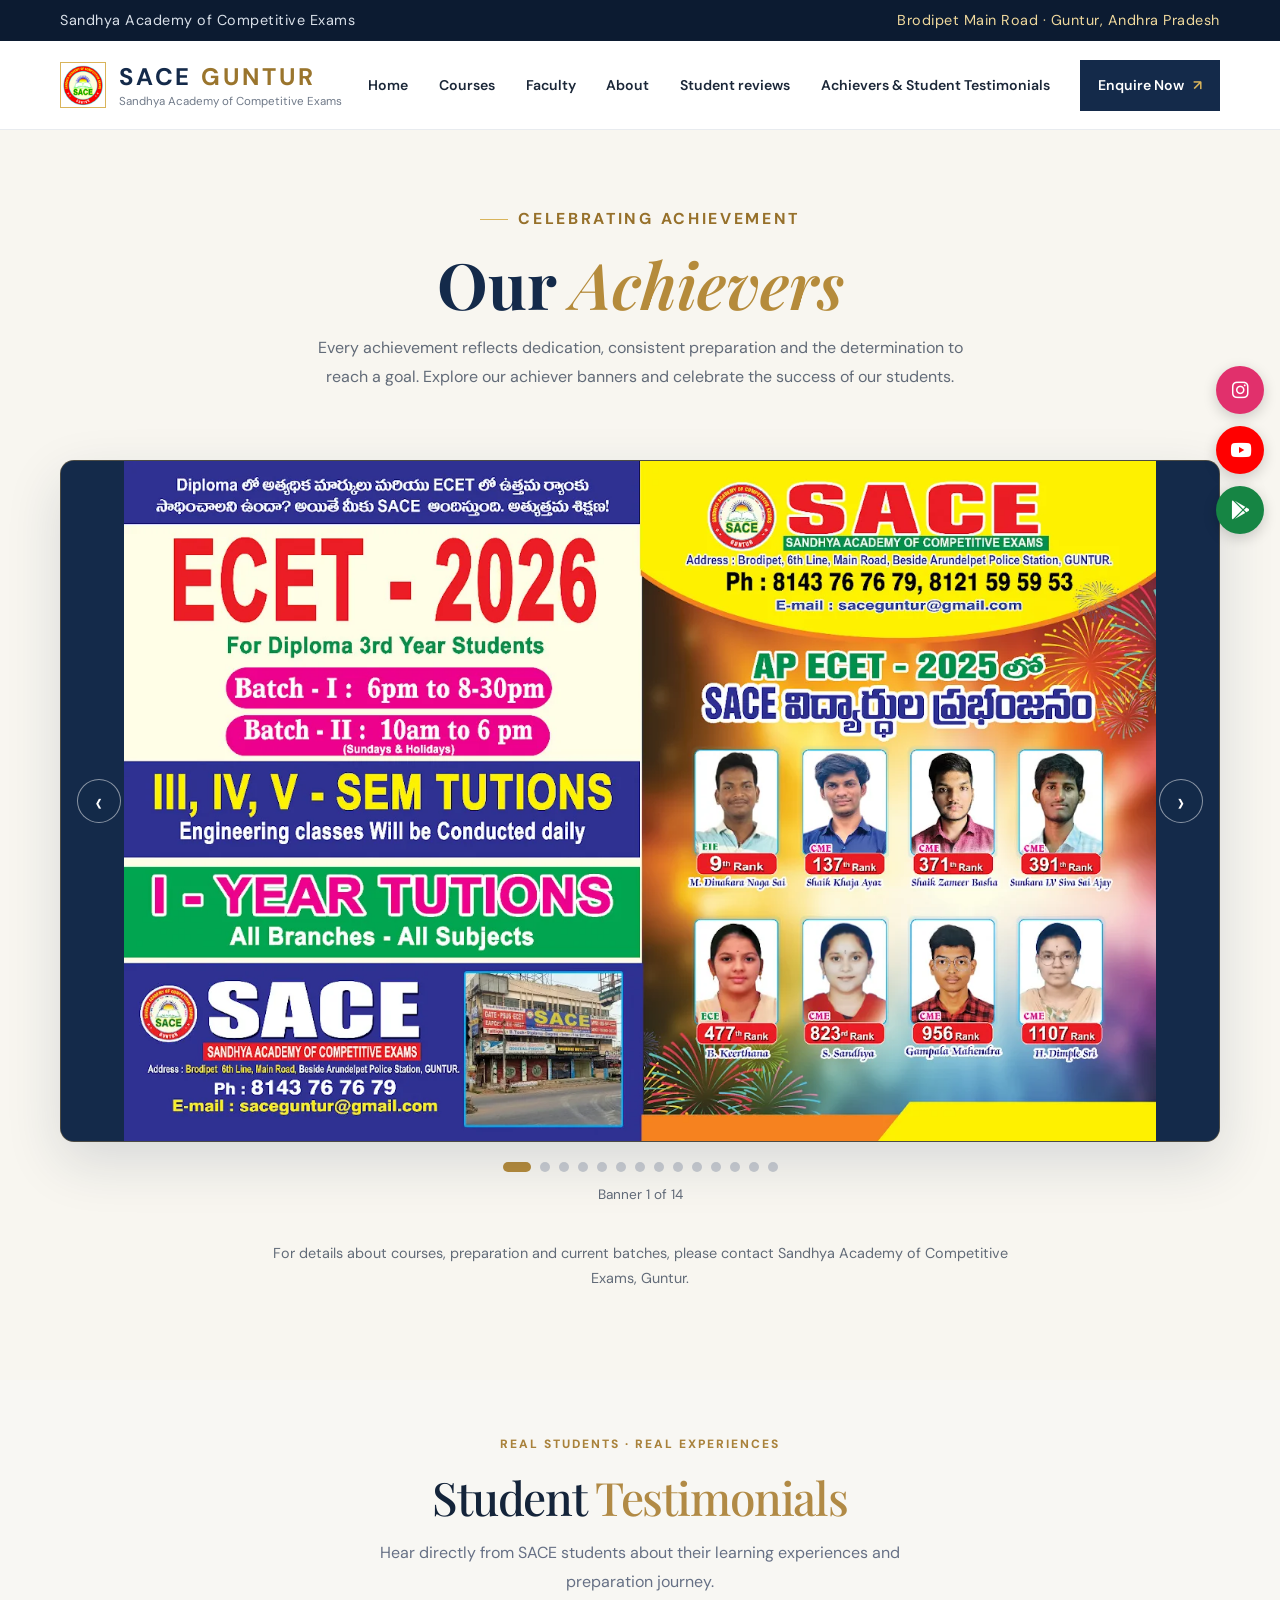
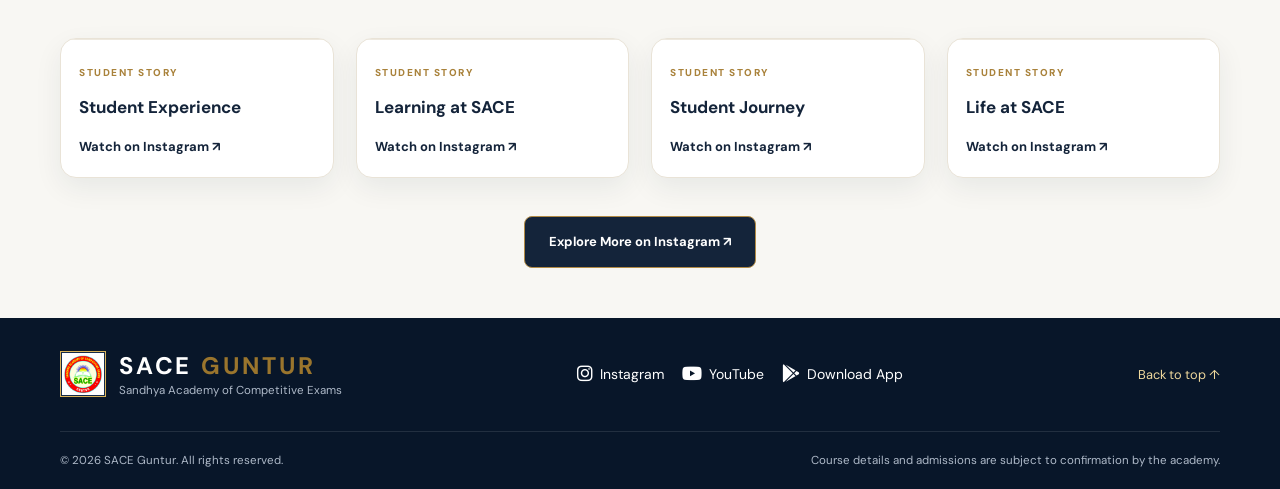
==== sace-premium-homepage-updated/achievers.html @ c09e25d7 "Add files via upload" ====
<!DOCTYPE html>
<html lang="en">
<head>
  <meta charset="UTF-8">
  <meta name="viewport" content="width=device-width, initial-scale=1.0">

  <meta name="description"
        content="Explore student achievers and achievement banners from Sandhya Academy of Competitive Exams, SACE Guntur.">

  <meta name="theme-color" content="#142a4a">

  <title>Our Achievers | SACE Academy Guntur</title>

  <meta property="og:type" content="website">
  <meta property="og:title" content="Our Achievers | SACE Guntur">
  <meta property="og:description"
        content="Celebrate student achievements at Sandhya Academy of Competitive Exams, Guntur.">

  <link rel="preconnect" href="https://fonts.googleapis.com">
  <link rel="preconnect" href="https://fonts.gstatic.com" crossorigin>

  <link href="https://fonts.googleapis.com/css2?family=DM+Sans:wght@400;500;600;700&family=Playfair+Display:wght@500;600;700&display=swap"
        rel="stylesheet">

<link
  rel="stylesheet"
  href="https://cdnjs.cloudflare.com/ajax/libs/font-awesome/6.7.2/css/all.min.css"
>

  <link rel="icon" type="image/x-icon" href="assets/Icon.png">
  <link rel="stylesheet" href="css/style.css">

  <style>
    /* Achievers page content */
    .achievers-hero {
      padding: 76px 0 38px;
      text-align: center;
      background: #f8f6f0;
    }

    .achievers-hero .eyebrow {
      justify-content: center;
    }

    .achievers-hero h1 {
      margin: 14px 0;
      color: #142a4a;
      font-family: "Playfair Display", serif;
      font-size: clamp(2.2rem, 5vw, 4rem);
      line-height: 1.15;
    }

    .achievers-hero h1 em {
      color: #b58b3b;
      font-weight: 600;
    }

    .achievers-intro {
      max-width: 680px;
      margin: 0 auto;
      color: #626b78;
      line-height: 1.8;
    }

    .achievers-section {
      padding: 30px 0 90px;
      background: #f8f6f0;
    }

    .achievers-slider {
      position: relative;
      max-width: 1100px;
      margin: 0 auto;
      overflow: hidden;
      border: 1px solid rgba(181, 139, 59, 0.35);
      border-radius: 14px;
      background: #142a4a;
      box-shadow: 0 20px 55px rgba(20, 42, 74, 0.14);
    }

    .achievers-track {
      display: flex;
      transition: transform 0.55s ease-in-out;
      will-change: transform;
    }

    .achievers-slide {
      flex: 0 0 100%;
      min-width: 0;
      display: flex;
      align-items: center;
      justify-content: center;
      background: #142a4a;
    }

    .achievers-slide img {
      display: block;
      width: 100%;
      height: auto;
      max-height: 680px;
      object-fit: contain;
    }

    .achievers-arrow {
      position: absolute;
      top: 50%;
      z-index: 2;
      display: grid;
      width: 44px;
      height: 44px;
      place-items: center;
      transform: translateY(-50%);
      border: 1px solid rgba(255, 255, 255, 0.5);
      border-radius: 50%;
      background: rgba(20, 42, 74, 0.86);
      color: #fff;
      font-size: 28px;
      cursor: pointer;
      transition: background 0.2s ease;
    }

    .achievers-arrow:hover {
      background: #b58b3b;
    }

    .achievers-prev {
      left: 16px;
    }

    .achievers-next {
      right: 16px;
    }

    .achievers-controls {
      display: flex;
      align-items: center;
      justify-content: center;
      gap: 9px;
      padding: 20px 12px 0;
    }

    .achievers-dot {
      width: 10px;
      height: 10px;
      padding: 0;
      border: 0;
      border-radius: 50%;
      background: #c8cbd0;
      cursor: pointer;
      transition: width 0.2s ease, background 0.2s ease;
    }

    .achievers-dot.active {
      width: 28px;
      border-radius: 10px;
      background: #b58b3b;
    }

    .achievers-counter {
      margin-top: 12px;
      text-align: center;
      color: #626b78;
      font-size: 0.85rem;
    }

    .achievers-note {
      max-width: 760px;
      margin: 35px auto 0;
      color: #626b78;
      text-align: center;
      font-size: 0.9rem;
      line-height: 1.7;
    }

    @media (max-width: 600px) {
      .achievers-hero {
        padding: 50px 0 25px;
      }

      .achievers-section {
        padding: 20px 0 60px;
      }

      .achievers-slider {
        border-radius: 8px;
      }

      .achievers-arrow {
        width: 36px;
        height: 36px;
        font-size: 23px;
      }

      .achievers-prev {
        left: 8px;
      }

      .achievers-next {
        right: 8px;
      }

      .achievers-slide img {
        max-height: 500px;
      }
    }

    @media (prefers-reduced-motion: reduce) {
      .achievers-track,
      .achievers-dot {
        transition: none;
      }
    }



/* ==============================
   SACE Student Testimonials
================================ */

.testimonials-section {
  padding: 50px 0;
  background: #f8f7f3;
}

.testimonials-heading {
  max-width: 720px;
  margin: 0 auto 42px;
  text-align: center;
}

.testimonials-eyebrow {
  color: #a9823b;
  font-size: 12px;
  font-weight: 800;
  letter-spacing: 2px;
}

.testimonials-heading h2 {
  margin: 14px 0;
  color: #14243a;
  font-family: "Playfair Display", serif;
  font-size: clamp(30px, 4vw, 46px);
}

.testimonials-heading h2 span {
  color: #b18a45;
}

.testimonials-heading p {
  max-width: 590px;
  margin: 0 auto;
  color: #667085;
  line-height: 1.8;
}

.testimonials-grid {
  display: grid;
  grid-template-columns: repeat(4, minmax(0, 1fr));
  gap: 22px;
  align-items: start;
}

.testimonial-card {
  min-width: 0;
  overflow: hidden;
  background: #fff;
  border: 1px solid #e9e3d7;
  border-radius: 16px;
  box-shadow: 0 10px 28px rgba(20, 36, 58, 0.07);
  transition: transform 0.25s ease, box-shadow 0.25s ease;
}

.testimonial-card:hover {
  transform: translateY(-5px);
  box-shadow: 0 16px 36px rgba(20, 36, 58, 0.12);
}

.testimonial-video {
  width: 100%;
  min-width: 0;
  overflow: hidden;
  background: #fff;
}

.testimonial-video .instagram-media {
  width: calc(100% - 2px) !important;
  min-width: 0 !important;
  max-width: 100% !important;
  margin: 0 auto !important;
  border: 0 !important;
  border-radius: 12px !important;
  box-shadow: none !important;
}

.testimonial-caption {
  padding: 18px;
  border-top: 1px solid #eee9df;
}

.testimonial-label {
  color: #a9823b;
  font-size: 10px;
  font-weight: 800;
  letter-spacing: 1.5px;
}

.testimonial-caption h3 {
  margin: 8px 0 12px;
  color: #14243a;
  font-size: 17px;
}

.testimonial-caption a,
.testimonials-more a {
  color: #14243a;
  font-size: 13px;
  font-weight: 700;
  text-decoration: none;
}

.testimonial-caption a:hover,
.testimonials-more a:hover {
  color: #a9823b;
}

.testimonials-more {
  margin-top: 38px;
  text-align: center;
}

.testimonials-more a {
  display: inline-block;
  padding: 14px 24px;
  color: #fff;
  background: #14243a;
  border: 1px solid #b18a45;
  border-radius: 8px;
  transition: background 0.2s ease;
}

.testimonials-more a:hover {
  color: #fff;
  background: #243a56;
}

@media (max-width: 1100px) {
  .testimonials-grid {
    grid-template-columns: repeat(2, minmax(0, 1fr));
    gap: 24px;
  }
}

@media (max-width: 560px) {
  .testimonials-section {
    padding: 55px 0;
  }

  .testimonials-grid {
    grid-template-columns: 1fr;
    max-width: 390px;
    margin: 0 auto;
  }

  .testimonials-heading {
    margin-bottom: 30px;
  }
}

@media (prefers-reduced-motion: reduce) {
  .testimonial-card,
  .testimonials-more a {
    transition: none;
  }

  .testimonial-card:hover {
    transform: none;
  }
}


/* =========================================
   SACE ACHIEVERS & TESTIMONIALS
   RESPONSIVE SAFETY FIXES
========================================= */

*,
*::before,
*::after {
  box-sizing: border-box;
}

/* Prevent accidental horizontal overflow */
.achievers-hero,
.achievers-section,
.achievers-slider,
.testimonials-section,
.testimonials-grid,
.testimonial-card {
  min-width: 0;
  max-width: 100%;
}

.achievers-hero,
.achievers-section,
.testimonials-section {
  overflow-x: clip;
}

.achievers-intro,
.achievers-note,
.testimonials-heading p,
.testimonial-caption h3 {
  overflow-wrap: anywhere;
}

/* Achievers slider */
.achievers-slider {
  width: 100%;
}

.achievers-track {
  width: 100%;
}

.achievers-slide {
  flex-shrink: 0;
  width: 100%;
  min-width: 0;
}

.achievers-slide img {
  display: block;
  width: 100%;
  max-width: 100%;
  height: auto;
  max-height: 680px;
  object-fit: contain;
}

/* Keep arrows visible and easy to tap */
.achievers-arrow {
  width: 44px;
  height: 44px;
  padding: 0;
  -webkit-tap-highlight-color: transparent;
}

/* Testimonials grid and embedded Instagram posts */
.testimonials-grid {
  width: 100%;
}

.testimonial-card {
  width: 100%;
}

.testimonial-video {
  width: 100%;
  max-width: 100%;
  min-width: 0;
}

.testimonial-video iframe,
.testimonial-video blockquote,
.testimonial-video .instagram-media {
  max-width: 100% !important;
}

/* Tablet */
@media (max-width: 900px) {
  .achievers-slider {
    border-radius: 10px;
  }

  .achievers-slide img {
    max-height: 580px;
  }

  .testimonials-grid {
    gap: 20px;
  }
}

/* Mobile */
@media (max-width: 600px) {
  .achievers-hero h1 {
    font-size: clamp(2rem, 7vw, 3rem);
  }

  .achievers-intro,
  .achievers-note {
    padding-right: 4px;
    padding-left: 4px;
  }

  .achievers-slide img {
    max-height: 500px;
  }

  .achievers-arrow {
    width: 36px;
    height: 36px;
    font-size: 22px;
  }

  .achievers-controls {
    gap: 8px;
    flex-wrap: wrap;
  }

  .testimonials-grid {
    grid-template-columns: minmax(0, 1fr);
    width: 100%;
    max-width: 390px;
    margin-right: auto;
    margin-left: auto;
  }

  .testimonial-caption {
    padding: 15px;
  }

  .testimonials-more a {
    max-width: 100%;
    text-align: center;
  }
}

/* Narrow phones */
@media (max-width: 360px) {
  .achievers-hero {
    padding-top: 40px;
  }

  .achievers-arrow {
    width: 32px;
    height: 32px;
    font-size: 20px;
  }

  .achievers-prev {
    left: 5px;
  }

  .achievers-next {
    right: 5px;
  }

  .testimonials-heading h2 {
    font-size: clamp(25px, 8vw, 30px);
  }

  .testimonial-caption {
    padding: 12px;
  }
}

/* Accessibility: reduced motion */
@media (prefers-reduced-motion: reduce) {
  .achievers-track,
  .achievers-dot,
  .testimonial-card,
  .testimonials-more a {
    transition: none !important;
    animation: none !important;
  }

  .testimonial-card:hover {
    transform: none;
  }
}


/* Footer social links */
.footer-social-links {
  display: flex;
  align-items: center;
  justify-content: center;
  flex-wrap: wrap;
  gap: 18px;
}

.footer-social-links a {
  display: inline-flex;
  align-items: center;
  gap: 7px;
  color: inherit;
  text-decoration: none;
  font-size: 14px;
  transition: color 0.25s ease, transform 0.25s ease;
}

.footer-social-links a i {
  font-size: 18px;
}

.footer-social-links a:hover {
  color: #D4A843;
  transform: translateY(-2px);
}

.footer-social-links a:focus-visible {
  outline: 2px solid currentColor;
  outline-offset: 4px;
}

/* Responsive footer layout */
@media (max-width: 768px) {
  .footer-top {
    flex-wrap: wrap;
    gap: 20px;
  }

  .footer-social-links {
    order: 3;
    width: 100%;
    justify-content: flex-start;
    gap: 16px;
  }

  .footer-bottom {
    flex-direction: column;
    gap: 8px;
  }
}

@media (max-width: 420px) {
  .footer-social-links {
    gap: 12px;
  }

  .footer-social-links a {
    font-size: 13px;
  }
}


  </style>

  <script src="js/components.js" defer></script>
  <script src="js/script.js" defer></script>
  <script src="js/achievers.js" defer></script>
</head>

<body>
  <a class="skip-link" href="#main">Skip to content</a>

  <!-- Shared header: loaded from components/header.html -->

<div class="topbar">
  <div class="container topbar-inner">
    <p>Sandhya Academy of Competitive Exams</p>
    <p class="topbar-note">Brodipet Main Road · Guntur, Andhra Pradesh</p>
  </div>
</div>

<header class="site-header">
  <div class="container nav-wrap">

    <a class="brand" href="index.html" aria-label="SACE Guntur home">
      <span class="brand-mark" aria-hidden="true">
        <img
          src="assets/Icon.png"
          alt="SACE Guntur Logo"
          style="max-width: 270px; width: 100%; height: auto;"
        >
      </span>

      <span class="brand-copy">
        <strong>SACE <span>GUNTUR</span></strong>
        <small>Sandhya Academy of Competitive Exams</small>
      </span>
    </a>

    <button
      class="menu-toggle"
      id="menu-toggle"
      type="button"
      aria-expanded="false"
      aria-controls="site-nav"
      aria-label="Open navigation"
    >
      <span></span><span></span><span></span>
    </button>

    <nav class="site-nav" id="site-nav" aria-label="Main navigation">
      <a href="index.html#home">Home</a>
      <a href="courses.html">Courses</a>
      <a href="index.html#faculty">Faculty</a>
      <a href="index.html#about">About</a>
      <a href="index.html#google-reviews">Student reviews</a>
      <a href="achievers.html" aria-current="page">Achievers & Student Testimonials</a>
      <a class="nav-cta" href="index.html#contact">
        Enquire Now <span aria-hidden="true">↗</span>
      </a>
    </nav>

  </div>
</header>


  <main id="main">
    <section class="achievers-hero">
      <div class="container">
        <p class="eyebrow eyebrow-dark">
          <span></span> CELEBRATING ACHIEVEMENT
        </p>

        <h1>Our <em>Achievers</em></h1>

        <p class="achievers-intro">
          Every achievement reflects dedication, consistent preparation
          and the determination to reach a goal. Explore our achiever
          banners and celebrate the success of our students.
        </p>
      </div>
    </section>

    <section class="achievers-section" aria-label="Achiever banner gallery">
      <div class="container">

        <div class="achievers-slider"
             id="achievers-slider"
             aria-roledescription="carousel"
             aria-label="SACE achiever banners">

          <div class="achievers-track" id="achievers-track">

            <!-- Replace these paths with your actual banner filenames. -->
            <div class="achievers-slide">
              <img src="assets/Achievers/full.webp"
                   alt="SACE student achievers banner"
                   fetchpriority="high">
            </div>
            
            <div class="achievers-slide">
              <img src="assets/Achievers/Ecet2025CME.png"
                   alt="SACE student achievers banner"
                   fetchpriority="high">
            </div>

            <div class="achievers-slide">
              <img src="assets/Achievers/CmeEcet.png"
                   alt="SACE competitive examination achievements"
                   loading="lazy">
            </div>

            <div class="achievers-slide">
              <img src="assets/Achievers/polyrcet.webp"
                   alt="SACE competitive examination achievements"
                   loading="lazy">
            </div>

            <div class="achievers-slide">
              <img src="assets/Achievers/ToppersBanner.png"
                   alt="SACE student success banner"
                   loading="lazy">
            </div>

             <div class="achievers-slide">
              <img src="assets/Achievers/gatetoppers.png"
                   alt="SACE student success banner"
                   loading="lazy">
            </div>

             <div class="achievers-slide">
              <img src="assets/Achievers/unnamed.webp"
                   alt="SACE student success banner"
                   loading="lazy">
            </div>

             <div class="achievers-slide">
              <img src="assets/Achievers/unnamed1.webp"
                   alt="SACE student success banner"
                   loading="lazy">
            </div>

             <div class="achievers-slide">
              <img src="assets/Achievers/unnamed2.webp"
                   alt="SACE student success banner"
                   loading="lazy">
            </div>

            <div class="achievers-slide">
              <img src="assets/Achievers/ecet34.webp"
                   alt="SACE student success banner"
                   loading="lazy">
            </div>

             <div class="achievers-slide">
              <img src="assets/Achievers/eie9th.webp"
                   alt="SACE student success banner"
                   loading="lazy">
            </div>

             <div class="achievers-slide">
              <img src="assets/Achievers/ecet173.webp"
                   alt="SACE student success banner"
                   loading="lazy">
            </div>

            <div class="achievers-slide">
              <img src="assets/Achievers/ecet1.webp"
                   alt="SACE student success banner"
                   loading="lazy">
            </div>

             <div class="achievers-slide">
              <img src="assets/Achievers/ecet3.webp"
                   alt="SACE student success banner"
                   loading="lazy">
            </div>

          </div>

          <button class="achievers-arrow achievers-prev"
                  id="achievers-prev"
                  type="button"
                  aria-label="Previous achiever banner">
            &#8249;
          </button>

          <button class="achievers-arrow achievers-next"
                  id="achievers-next"
                  type="button"
                  aria-label="Next achiever banner">
            &#8250;
          </button>
        </div>

        <div class="achievers-controls"
             id="achievers-controls"
             aria-label="Choose achiever banner">
        </div>

        <p class="achievers-counter"
           id="achievers-counter"
           aria-live="polite">
          Banner 1 of 3
        </p>

        <p class="achievers-note">
          For details about courses, preparation and current batches,
          please contact Sandhya Academy of Competitive Exams, Guntur.
        </p>

      </div>
    </section>
  </main>

  
<!-- Student Testimonials -->
<section class="testimonials-section" id="testimonials">
  <div class="container">
    <div class="testimonials-heading">
      <span class="testimonials-eyebrow">REAL STUDENTS · REAL EXPERIENCES</span>
      <h2>Student <span>Testimonials</span></h2>
      <p>
        Hear directly from SACE students about their learning experiences
        and preparation journey.
      </p>
    </div>

    <div class="testimonials-grid">

      <!-- Instagram Reel 1 -->
      <article class="testimonial-card">
        <div class="testimonial-video">
          <blockquote
            class="instagram-media"
            data-instgrm-permalink="https://www.instagram.com/reel/DWjbhfLDH8h/"
            data-instgrm-version="14">
          </blockquote>
        </div>
        <div class="testimonial-caption">
          <span class="testimonial-label">STUDENT STORY</span>
          <h3>Student Experience</h3>
          <a href="https://www.instagram.com/reel/DWjbhfLDH8h/"
             target="_blank" rel="noopener noreferrer">
            Watch on Instagram ↗
          </a>
        </div>
      </article>

      <!-- Instagram Reel 2 -->
      <article class="testimonial-card">
        <div class="testimonial-video">
          <blockquote
            class="instagram-media"
            data-instgrm-permalink="https://www.instagram.com/reel/DWrJfAxk4yS/"
            data-instgrm-version="14">
          </blockquote>
        </div>
        <div class="testimonial-caption">
          <span class="testimonial-label">STUDENT STORY</span>
          <h3>Learning at SACE</h3>
          <a href="https://www.instagram.com/reel/DWrJfAxk4yS/"
             target="_blank" rel="noopener noreferrer">
            Watch on Instagram ↗
          </a>
        </div>
      </article>

      <!-- Instagram Reel 3 -->
      <article class="testimonial-card">
        <div class="testimonial-video">
          <blockquote
            class="instagram-media"
            data-instgrm-permalink="https://www.instagram.com/reel/DW9KKuEk-Eo/"
            data-instgrm-version="14">
          </blockquote>
        </div>
        <div class="testimonial-caption">
          <span class="testimonial-label">STUDENT STORY</span>
          <h3>Student Journey</h3>
          <a href="https://www.instagram.com/reel/DW9KKuEk-Eo/"
             target="_blank" rel="noopener noreferrer">
            Watch on Instagram ↗
          </a>
        </div>
      </article>

      <!-- Instagram Reel 4 -->
      <article class="testimonial-card">
        <div class="testimonial-video">
          <blockquote
            class="instagram-media"
            data-instgrm-permalink="https://www.instagram.com/reel/DWxu99KE0w8/"
            data-instgrm-version="14">
          </blockquote>
        </div>
        <div class="testimonial-caption">
          <span class="testimonial-label">STUDENT STORY</span>
          <h3>Life at SACE</h3>
          <a href="https://www.instagram.com/reel/DWxu99KE0w8/"
             target="_blank" rel="noopener noreferrer">
            Watch on Instagram ↗
          </a>
        </div>
      </article>

    </div>

    <div class="testimonials-more">
      <a href="https://www.instagram.com/sace_guntur_official/"
         target="_blank" rel="noopener noreferrer">
        Explore More on Instagram ↗
      </a>
    </div>
  </div>
</section>



<footer class="site-footer">
  <div class="container footer-top">

    <a class="brand footer-brand" href="#home">
      <span class="brand-mark">
        <img
          src="assets/Icon.png"
          alt="SACE Guntur Logo"
          style="width: 42px; height: 42px; object-fit: contain;"
        >
      </span>

      <span class="brand-copy">
        <strong>SACE <span>GUNTUR</span></strong>
        <small>Sandhya Academy of Competitive Exams</small>
      </span>
    </a>

    <!-- Social media links -->
    <div class="footer-social-links">
      <a
        href="https://www.instagram.com/sace_guntur_official/"
        target="_blank"
        rel="noopener noreferrer"
        aria-label="Visit SACE on Instagram"
      >
        <i class="fa-brands fa-instagram"></i>
        <span>Instagram</span>
      </a>

      <a
        href="https://www.youtube.com/@SACEGunturOfficial"
        target="_blank"
        rel="noopener noreferrer"
        aria-label="Visit SACE on YouTube"
      >
        <i class="fa-brands fa-youtube"></i>
        <span>YouTube</span>
      </a>

      <a
        href="https://play.google.com/store/apps/details?id=co.griffin.pnxfw&hl=en_IN"
        target="_blank"
        rel="noopener noreferrer"
        aria-label="Download the SACE app"
      >
        <i class="fa-brands fa-google-play"></i>
        <span>Download App</span>
      </a>
    </div>

    <a class="back-top" href="#main">Back to top ↑</a>
  </div>

  <div class="container footer-bottom">
    <p>© <span id="year"></span> SACE Guntur. All rights reserved.</p>
    <p>Course details and admissions are subject to confirmation by the academy.</p>
  </div>
</footer>


  <script>

document.addEventListener("DOMContentLoaded", () => {
  const slider = document.getElementById("achievers-slider");
  const track = document.getElementById("achievers-track");
  const slides = Array.from(
    document.querySelectorAll(".achievers-slide")
  );
  const controls = document.getElementById("achievers-controls");
  const counter = document.getElementById("achievers-counter");
  const previousButton = document.getElementById("achievers-prev");
  const nextButton = document.getElementById("achievers-next");

  if (!slider || !track || slides.length === 0 || !controls) return;

  let currentIndex = 0;
  let timer = null;

  const dots = slides.map((_, index) => {
    const dot = document.createElement("button");

    dot.type = "button";
    dot.className = "achievers-dot";
    dot.setAttribute("aria-label", `Show banner ${index + 1}`);

    dot.addEventListener("click", () => {
      showSlide(index);
      restartTimer();
    });

    controls.appendChild(dot);
    return dot;
  });

  function showSlide(index) {
    currentIndex = (index + slides.length) % slides.length;

    track.style.transform =
      `translateX(-${currentIndex * 100}%)`;

    dots.forEach((dot, dotIndex) => {
      const active = dotIndex === currentIndex;

      dot.classList.toggle("active", active);

      if (active) {
        dot.setAttribute("aria-current", "true");
      } else {
        dot.removeAttribute("aria-current");
      }
    });

    if (counter) {
      counter.textContent =
        `Banner ${currentIndex + 1} of ${slides.length}`;
    }
  }

  function nextSlide() {
    showSlide(currentIndex + 1);
  }

  function previousSlide() {
    showSlide(currentIndex - 1);
  }

  function stopTimer() {
    if (timer !== null) {
      clearInterval(timer);
      timer = null;
    }
  }

  function startTimer() {
    stopTimer();

    if (
      slides.length > 1 &&
      !window.matchMedia("(prefers-reduced-motion: reduce)").matches
    ) {
      timer = setInterval(nextSlide, 5000);
    }
  }

  function restartTimer() {
    startTimer();
  }

  nextButton?.addEventListener("click", () => {
    nextSlide();
    restartTimer();
  });

  previousButton?.addEventListener("click", () => {
    previousSlide();
    restartTimer();
  });

  slider.addEventListener("mouseenter", stopTimer);
  slider.addEventListener("mouseleave", startTimer);

  slider.addEventListener("focusin", stopTimer);
  slider.addEventListener("focusout", (event) => {
    if (!slider.contains(event.relatedTarget)) {
      startTimer();
    }
  });

  document.addEventListener("visibilitychange", () => {
    if (document.hidden) {
      stopTimer();
    } else {
      startTimer();
    }
  });

  showSlide(0);
  startTimer();
});


 
(function () {
  const section = document.querySelector("#testimonials");

  if (!section) return;

  let embedLoaded = false;

  function loadInstagramEmbeds() {
    if (embedLoaded) return;
    embedLoaded = true;

    const script = document.createElement("script");
    script.src = "https://www.instagram.com/embed.js";
    script.async = true;
    script.onload = function () {
      if (window.instgrm) {
        window.instgrm.Embeds.process();
      }
    };

    document.body.appendChild(script);
  }

  if ("IntersectionObserver" in window) {
    const observer = new IntersectionObserver(
      function (entries) {
        if (entries.some(entry => entry.isIntersecting)) {
          loadInstagramEmbeds();
          observer.disconnect();
        }
      },
      { rootMargin: "300px 0px" }
    );

    observer.observe(section);
  } else {
    loadInstagramEmbeds();
  }
})();
 

  </script>
  <script async src="https://www.instagram.com/embed.js"></script>
  <div class="sace-social-sidebar">
  <a href="https://www.instagram.com/sace_guntur_official/"
     target="_blank" rel="noopener noreferrer"
     class="social-icon instagram"
     aria-label="Instagram">
    <i class="fa-brands fa-instagram"></i>
    <span>Instagram</span>
  </a>

  <a href="https://www.youtube.com/@SACEGunturOfficial"
     target="_blank" rel="noopener noreferrer"
     class="social-icon youtube"
     aria-label="YouTube">
    <i class="fa-brands fa-youtube"></i>
    <span>YouTube</span>
  </a>

  <a href="https://play.google.com/store/apps/details?id=co.griffin.pnxfw&hl=en_IN"
     target="_blank" rel="noopener noreferrer"
     class="social-icon app"
     aria-label="Download App">
    <i class="fa-brands fa-google-play"></i>
    <span>Download <br>Learning App</span>
  </a>
</div>
</body>
</html>
---- sace-premium-homepage-updated/css/style.css ----
/* SACE Guntur — Premium navy, ivory and gold */
:root {
  --navy: #142a4a;
  --navy-deep: #0c1b31;
  --navy-soft: #203d62;
  --gold: #d9b45b;
  --gold-light: #f0d99d;
  --ivory: #f8f7f3;
  --white: #ffffff;
  --ink: #1b2738;
  --muted: #687386;
  --line: #e5e8ed;
  --serif: "Playfair Display", Georgia, serif;
  --sans: "DM Sans", Arial, sans-serif;
}

* {
  box-sizing: border-box;
  margin: 0;
  padding: 0;
}

html {
  scroll-behavior: smooth;
  scroll-padding-top: 95px;
}

body {
  font-family: var(--sans);
  color: var(--ink);
  line-height: 1.65;
  background: var(--white);
}

a {
  color: inherit;
  text-decoration: none;
}

button,
input,
textarea {
  font: inherit;
}

button,
a {
  -webkit-tap-highlight-color: transparent;
}

a:focus-visible,
button:focus-visible,
input:focus-visible,
textarea:focus-visible {
  outline: 3px solid var(--gold);
  outline-offset: 3px;
}

.container {
  width: min(1160px, 90%);
  margin-inline: auto;
}

.skip-link {
  position: absolute;
  left: 1rem;
  top: -5rem;
  background: var(--white);
  color: var(--navy);
  padding: .75rem 1rem;
  z-index: 100;
}

.skip-link:focus {
  top: 1rem;
}

.topbar {
  background: var(--navy-deep);
  color: #d9e0e9;
  font-size: 0.90rem;
  letter-spacing: .035em;
}

.topbar-inner {
  display: flex;
  justify-content: space-between;
  gap: 1rem;
  padding: .55rem 0;
}

.topbar-note {
  color: var(--gold-light);
}

.site-header {
  position: sticky;
  top: 0;
  z-index: 50;
  background: rgba(255, 255, 255, .96);
  backdrop-filter: blur(14px);
  border-bottom: 1px solid #e8ebef;
}

.nav-wrap {
  min-height: 88px;
  display: flex;
  align-items: center;
  justify-content: space-between;
  gap: 2rem;
}

.brand {
  display: inline-flex;
  align-items: center;
  gap: .8rem;
  min-width: 0;
}

.brand-mark {
  width: 46px;
  height: 46px;
  display: grid;
  place-items: center;
  background: var(--navy);
  color: var(--gold);
  border: 1px solid var(--gold);
  font: 600 1.75rem var(--serif);
}

.brand-copy {
  display: grid;
  line-height: 1.3;
}

.brand-copy strong {
  color: var(--navy);
  letter-spacing: .12em;
  font-size: 1.5rem;
}

.brand-copy strong span {
  color: #9a752d;
}

.brand-copy small {
  color: #707a89;
  font-size: .72rem;
  margin-top: .18rem;
}

.site-nav {
  display: flex;
  align-items: center;
  gap: clamp(1rem, 2.4vw, 2rem);
  font-size: .88rem;
  font-weight: 600;
}

.site-nav>a:not(.nav-cta) {
  transition: color .2s;
}

.site-nav>a:not(.nav-cta):hover {
  color: #9a752d;
}

.nav-cta {
  background: var(--navy);
  color: var(--white);
  padding: .85rem 1.1rem;
}

.nav-cta span {
  color: var(--gold);
  margin-left: .4rem;
}

.menu-toggle {
  display: none;
  background: transparent;
  border: 1px solid var(--line);
  padding: .65rem;
  cursor: pointer;
}

.menu-toggle span {
  display: block;
  width: 22px;
  height: 2px;
  background: var(--navy);
  margin: 4px;
}

.hero {
  position: relative;
  overflow: hidden;
  color: var(--white);
  background: radial-gradient(ellipse at 80% 20%, #29466b 0%, transparent 38%), linear-gradient(115deg, var(--navy-deep), var(--navy) 62%, #1c3657);
  padding: 5.7rem 0 5.5rem;
}

.hero-glow {
  position: absolute;
  width: 450px;
  height: 450px;
  right: -180px;
  bottom: -250px;
  border: 1px solid #d9b45b25;
  border-radius: 50%;
  box-shadow: 0 0 0 45px #d9b45b08, 0 0 0 90px #d9b45b06;
}

.hero-grid {
  position: relative;
  display: grid;
  grid-template-columns: 1.05fr .95fr;
  align-items: center;
  gap: clamp(3rem, 7vw, 6.5rem);
}

.eyebrow {
  display: flex;
  align-items: center;
  gap: .65rem;
  color: var(--gold-light);
  font-size: .99rem;
  letter-spacing: .17em;
  font-weight: 700;
}

.eyebrow>span {
  width: 28px;
  height: 1px;
  background: var(--gold);
  display: inline-block;
}

.eyebrow-dark {
  color: #96702a;
}

.hero h1 {
  font: 500 clamp(2.8rem, 5.2vw, 4.65rem)/1.09 var(--serif);
  letter-spacing: -.035em;
  margin: 1.35rem 0 1.3rem;
  max-width: 670px;
}

h1 em,
h2 em {
  color: var(--gold);
  font-weight: 500;
}

.hero-description {
  max-width: 530px;
  color: #d7e0eb;
  font-size: 1.03rem;
}

.hero-actions {
  display: flex;
  flex-wrap: wrap;
  gap: .9rem;
  margin-top: 2rem;
}

.button {
  display: inline-flex;
  justify-content: center;
  align-items: center;
  gap: .8rem;
  padding: .95rem 1.25rem;
  border: 1px solid transparent;
  font-size: .88rem;
  font-weight: 700;
  cursor: pointer;
  transition: transform .2s, background .2s;
}

.button:hover {
  transform: translateY(-2px);
}

.button-gold {
  background: var(--gold);
  color: var(--navy-deep);
}

.button-gold:hover {
  background: var(--gold-light);
}

.button-outline {
  border-color: #ffffff6b;
  color: var(--white);
}

.button-outline:hover {
  background: #ffffff12;
}

.hero-note {
  display: flex;
  align-items: center;
  gap: .75rem;
  margin-top: 2.4rem;
  color: #c4cfdd;
  font-size: .78rem;
}

.note-line {
  width: 35px;
  height: 1px;
  background: var(--gold);
}

.hero-visual {
  position: relative;
  padding: 1.25rem 0;
}

.visual-frame {
  position: relative;
  min-height: 410px;
  padding: 1.2rem;
  border: 1px solid #ffffff37;
  background: linear-gradient(145deg, #ffffff0c, #ffffff03);
}

.visual-topline {
  display: flex;
  justify-content: space-between;
  color: #d4dce7;
  font-size: .58rem;
  letter-spacing: .16em;
}

.book-illustration {
  height: 300px;
  position: relative;
  display: grid;
  place-items: center;
}

.book {
  position: absolute;
  width: 155px;
  height: 205px;
  border-radius: 5px 12px 12px 5px;
  box-shadow: 15px 20px 35px #07122255;
}

.book-back {
  background: #b58a3b;
  transform: translate(42px, -8px) rotate(10deg);
}

.book-middle {
  background: #f4f0e5;
  transform: translate(-27px, 8px) rotate(-9deg);
}

.book-front {
  display: flex;
  flex-direction: column;
  align-items: center;
  justify-content: center;
  gap: 1rem;
  color: var(--gold);
  background: linear-gradient(145deg, #1d4169, #102642);
  border: 1px solid #d9b45b99;
  transform: translate(3px, 4px) rotate(-1deg);
}

.book-seal {
  width: 65px;
  height: 65px;
  display: grid;
  place-items: center;
  border: 1px solid var(--gold);
  border-radius: 50%;
  font: 2.4rem var(--serif);
}

.book-rule {
  width: 70px;
  height: 1px;
  background: var(--gold);
}

.book-rule.short {
  width: 42px;
  opacity: .55;
}

.gold-orbit {
  position: absolute;
  width: 245px;
  height: 245px;
  border: 1px solid #d9b45b55;
  border-radius: 50%;
}

.orbit-one {
  transform: scaleX(1.25) rotate(28deg);
}

.orbit-two {
  transform: scaleX(.75) rotate(-36deg);
}

.spark {
  position: absolute;
  color: var(--gold);
  font-size: 1.6rem;
}

.spark-one {
  top: 40px;
  right: 23%;
}

.spark-two {
  bottom: 42px;
  left: 20%;
}

.visual-caption {
  display: flex;
  align-items: center;
  gap: 1rem;
  border-top: 1px solid #ffffff2b;
  padding-top: 1rem;
  color: #e5eaf0;
  font-size: .76rem;
}

.caption-number {
  color: var(--gold);
}

.caption-arrow {
  margin-left: auto;
  color: var(--gold);
  font-size: 1.1rem;
}

.floating-stamp {
  position: absolute;
  right: -24px;
  bottom: 42px;
  width: 94px;
  height: 94px;
  display: flex;
  flex-direction: column;
  justify-content: center;
  align-items: center;
  border-radius: 50%;
  background: var(--gold);
  color: var(--navy);
  border: 5px solid var(--navy);
  line-height: 1.2;
  transform: rotate(9deg);
}

.floating-stamp span {
  font-size: .53rem;
  letter-spacing: .17em;
}

.floating-stamp strong {
  font: 600 1.2rem var(--serif);
}

.hero-bottom-line {
  position: absolute;
  left: 5%;
  right: 5%;
  bottom: 0;
  height: 1px;
  background: linear-gradient(90deg, transparent, #d9b45b88, transparent);
}

.section-pad {
  padding: 6rem 0;
}

.intro {
  background: var(--ivory);
}

.intro-grid {
  display: grid;
  grid-template-columns: 1fr .85fr;
  gap: 5rem;
  align-items: start;
}

h2 {
  font: 500 clamp(2rem, 3.8vw, 3.15rem)/1.18 var(--serif);
  color: var(--navy);
  letter-spacing: -.025em;
}

.intro h2 {
  margin-top: 1rem;
  max-width: 580px;
}

.intro h2 em,
.section-heading h2 em,
.contact h2 em {
  color: #a77d2d;
}

.intro-text {
  padding-top: 1.6rem;
  color: #596475;
}

.intro-text p {
  margin-bottom: 1.25rem;
}

.text-link {
  display: inline-flex;
  gap: .7rem;
  align-items: center;
  color: var(--navy);
  font-size: .88rem;
  font-weight: 700;
  border-bottom: 1px solid var(--gold);
  padding-bottom: .35rem;
}

.courses {
  background: var(--white);
}

.section-heading {
  display: flex;
  justify-content: space-between;
  align-items: end;
  gap: 2rem;
  margin-bottom: 2.6rem;
}

.section-heading h2 {
  margin-top: .9rem;
}

.section-subtitle {
  max-width: 360px;
  color: var(--muted);
  font-size: .9rem;
}

.course-grid {
  display: grid;
  grid-template-columns: repeat(3, 1fr);
  gap: 1.2rem;
}

.course-card {
  min-height: 310px;
  padding: 1.7rem;
  border: 1px solid var(--line);
  position: relative;
  background: #fff;
  transition: transform .2s, box-shadow .2s, border-color .2s;
}

.course-card:hover {
  transform: translateY(-5px);
  border-color: #d9b45b99;
  box-shadow: 0 18px 45px #142a4a0d;
}

.featured-card {
  background: var(--ivory);
  border-color: #e4d7b8;
}

.course-icon {
  width: 48px;
  height: 48px;
  display: grid;
  place-items: center;
  border: 1px solid #d9b45b99;
  color: #9b762d;
  font: 1.2rem var(--serif);
  margin-bottom: 1.6rem;
}

.card-label {
  color: #9b762d;
  letter-spacing: .15em;
  font-size: .65rem;
  font-weight: 700;
}

.course-card h3 {
  color: var(--navy);
  font: 600 1.35rem/1.3 var(--serif);
  margin: .55rem 0 .65rem;
}

.course-card>p:not(.card-label) {
  color: var(--muted);
  font-size: .86rem;
}

.card-link {
  position: absolute;
  bottom: 1.6rem;
  left: 1.7rem;
  right: 1.7rem;
  display: flex;
  justify-content: space-between;
  padding-top: .8rem;
  border-top: 1px solid var(--line);
  color: var(--navy);
  font-size: .78rem;
  font-weight: 700;
}

.card-link span {
  color: #9b762d;
}

.approach {
  background: var(--navy-deep);
  color: var(--white);
}

.approach-grid {
  display: grid;
  grid-template-columns: .95fr 1.05fr;
  gap: 6rem;
  align-items: center;
}

.approach-panel h2 {
  color: var(--white);
  margin: 1rem 0;
}

.approach-panel h2 em {
  color: var(--gold);
}

.approach-panel>p:not(.eyebrow) {
  color: #cbd5e1;
  margin-bottom: 1.7rem;
  max-width: 440px;
}

.approach-points {
  border-top: 1px solid #ffffff25;
}

.approach-point {
  display: grid;
  grid-template-columns: 48px 1fr;
  gap: 1rem;
  padding: 1.4rem 0;
  border-bottom: 1px solid #ffffff25;
}

.point-number {
  color: var(--gold);
  font: 1.1rem var(--serif);
}

.approach-point h3 {
  color: var(--white);
  font-size: 1rem;
  margin-bottom: .25rem;
}

.approach-point p {
  color: #b9c5d5;
  font-size: .84rem;
}

.contact {
  background: var(--ivory);
}

.contact-grid {
  display: grid;
  grid-template-columns: .9fr 1.1fr;
  gap: 5rem;
  align-items: start;
}

.contact h2 {
  margin: 1rem 0;
}

.contact-copy>p:not(.eyebrow) {
  color: var(--muted);
  max-width: 460px;
}

.contact-detail {
  display: flex;
  align-items: center;
  gap: 1rem;
  margin-top: 1.7rem;
}

.detail-icon {
  width: 43px;
  height: 43px;
  display: grid;
  place-items: center;
  background: var(--white);
  border: 1px solid #e7dfce;
  color: #9b762d;
  font-size: 1.25rem;
}

.contact-detail div {
  display: grid;
  gap: .15rem;
}

.contact-detail small {
  color: #8c7549;
  font-size: .63rem;
  letter-spacing: .13em;
}

.contact-detail strong {
  color: var(--navy);
  font-size: .84rem;
}

.enquiry-form {
  padding: 2rem;
  background: var(--white);
  border: 1px solid var(--line);
  box-shadow: 0 15px 50px #142a4a0b;
}

.enquiry-form h3 {
  color: var(--navy);
  font: 600 1.65rem var(--serif);
}

.form-intro {
  color: var(--muted);
  font-size: .82rem;
  margin: .3rem 0 1.2rem;
}

.enquiry-form label {
  display: block;
  margin: .95rem 0 .4rem;
  color: var(--navy);
  font-size: .8rem;
  font-weight: 700;
}

.enquiry-form label span {
  color: var(--muted);
  font-weight: 400;
}

.enquiry-form input,
.enquiry-form textarea {
  width: 100%;
  padding: .85rem .9rem;
  border: 1px solid #dce1e8;
  border-radius: 0;
  background: #fff;
  color: var(--ink);
  font-size: .88rem;
}

.enquiry-form input::placeholder,
.enquiry-form textarea::placeholder {
  color: #9aa3b0;
}

.enquiry-form input:focus,
.enquiry-form textarea:focus {
  outline: 2px solid var(--gold);
  outline-offset: 1px;
  border-color: var(--navy);
}

.form-button {
  width: 100%;
  margin-top: 1.2rem;
}

.button-navy {
  background: var(--navy);
  color: var(--white);
}

.button-navy:hover {
  background: var(--navy-soft);
}

.form-message {
  margin-top: .75rem;
  color: var(--navy);
  font-size: .82rem;
}

.form-disclaimer {
  margin-top: .8rem;
  color: #7a8492;
  font-size: .7rem;
}

.site-footer {
  background: #081629;
  color: var(--white);
}

.footer-top {
  display: flex;
  align-items: center;
  justify-content: space-between;
  gap: 1.5rem;
  padding: 2rem 0;
}

.footer-brand .brand-copy strong {
  color: var(--white);
}

.footer-brand .brand-copy small {
  color: #aeb9c8;
}

.back-top {
  color: var(--gold-light);
  font-size: .8rem;
}

.footer-bottom {
  display: flex;
  justify-content: space-between;
  gap: 1rem;
  border-top: 1px solid #ffffff1b;
  padding: 1.2rem 0;
  color: #aeb9c8;
  font-size: .72rem;
}

@media (max-width: 900px) {
  .site-nav {
    gap: 1rem;
  }

  .brand-copy small {
    max-width: 230px;
  }

  .hero-grid {
    gap: 2.5rem;
  }

  .approach-grid,
  .contact-grid {
    gap: 3rem;
  }

  .visual-frame {
    min-height: 370px;
  }

  .book-illustration {
    height: 265px;
  }
}

@media (max-width: 760px) {
  .topbar-note {
    display: none;
  }

  .nav-wrap {
    min-height: 76px;
  }

  .brand-mark {
    width: 40px;
    height: 40px;
  }

  .brand-copy strong {
    font-size: .95rem;
  }

  .brand-copy small {
    font-size: .58rem;
    max-width: 210px;
  }

  .menu-toggle {
    display: block;
    flex: 0 0 auto;
  }

  .site-nav {
    display: none;
    position: absolute;
    top: 100%;
    left: 0;
    right: 0;
    padding: 1rem 5% 1.3rem;
    flex-direction: column;
    align-items: stretch;
    gap: 0;
    background: white;
    border-bottom: 1px solid var(--line);
    box-shadow: 0 15px 25px #142a4a12;
  }

  .site-nav.open {
    display: flex;
  }

  .site-nav>a:not(.nav-cta) {
    padding: .75rem 0;
    border-bottom: 1px solid #eef0f3;
  }

  .nav-cta {
    text-align: center;
    margin-top: .9rem;
  }

  .hero {
    padding: 4.2rem 0 3.8rem;
  }

  .hero-grid,
  .intro-grid,
  .approach-grid,
  .contact-grid {
    grid-template-columns: 1fr;
  }

  .hero-grid {
    gap: 2.5rem;
  }

  .hero h1 {
    font-size: clamp(2.65rem, 12vw, 4rem);
  }

  .hero-visual {
    max-width: 470px;
    width: 100%;
    margin: auto;
  }

  .visual-frame {
    min-height: 360px;
  }

  .book-illustration {
    height: 255px;
  }

  .floating-stamp {
    right: -8px;
    bottom: 30px;
  }

  .section-pad {
    padding: 4.3rem 0;
  }

  .intro-grid,
  .approach-grid,
  .contact-grid {
    gap: 2rem;
  }

  .intro-text {
    padding-top: 0;
  }

  .section-heading {
    display: block;
  }

  .section-subtitle {
    margin-top: 1rem;
  }

  .course-grid {
    grid-template-columns: 1fr;
  }

  .course-card {
    min-height: 285px;
  }

  .approach-panel {
    padding-bottom: .5rem;
  }

  .footer-bottom {
    flex-direction: column;
  }
}

@media (max-width: 420px) {
  .container {
    width: 88%;
  }

  .brand {
    gap: .55rem;
  }

  .brand-copy small {
    max-width: 175px;
  }

  .hero-actions {
    flex-direction: column;
    align-items: stretch;
  }

  .hero-actions .button {
    width: 100%;
  }

  .visual-frame {
    padding: .85rem;
    min-height: 330px;
  }

  .book-illustration {
    height: 235px;
  }

  .book {
    width: 125px;
    height: 175px;
  }

  .book-seal {
    width: 52px;
    height: 52px;
  }

  .gold-orbit {
    width: 205px;
    height: 205px;
  }

  .enquiry-form {
    padding: 1.25rem;
  }
}

@media (prefers-reduced-motion: reduce) {
  html {
    scroll-behavior: auto;
  }

  *,
  *::before,
  *::after {
    transition-duration: .01ms !important;
    animation-duration: .01ms !important;
  }
}


/* Added for the SACE brochure-based homepage */
.trust-strip {
  background: var(--ivory);
  border-bottom: 1px solid #e9e5dc;
}

.trust-inner {
  display: flex;
  justify-content: space-between;
  align-items: center;
  gap: 1rem;
  padding: 1.1rem 0;
  color: var(--navy);
  font-size: .7rem;
  letter-spacing: .12em;
  font-weight: 700;
}

.trust-inner i {
  display: block;
  width: 5px;
  height: 5px;
  border-radius: 50%;
  background: var(--gold);
}

.faculty {
  background: #fff;
}

.faculty-grid {
  display: grid;
  grid-template-columns: .8fr 1.2fr;
  align-items: center;
  gap: clamp(3rem, 8vw, 7rem);
}

.faculty-photo-wrap {
  max-width: 400px;
  position: relative;
  padding: 0 1rem 1rem 0;
}

.faculty-frame {
  background: var(--ivory);
  border: 1px solid #e4d7b8;
  padding: .7rem;
}

.faculty-frame img {
  display: block;
  width: 100%;
  max-height: 570px;
  object-fit: cover;
  object-position: center 20%;
}

.faculty-photo-wrap::after {
  content: "";
  position: absolute;
  right: 0;
  bottom: 0;
  width: 62%;
  height: 38%;
  border-right: 2px solid var(--gold);
  border-bottom: 2px solid var(--gold);
  z-index: 0;
  pointer-events: none;
}

.faculty-photo-caption {
  display: block;
  margin-top: .8rem;
  color: #96702a;
  letter-spacing: .15em;
  font-size: .65rem;
  font-weight: 700;
}

.faculty-copy h2 {
  margin: 1rem 0 1.5rem;
}

.faculty-copy h3 {
  color: var(--navy);
  font: 600 1.5rem var(--serif);
}

.faculty-role {
  color: #9b762d;
  font-size: .85rem;
  font-weight: 700;
  margin: .2rem 0 1rem;
}

.faculty-description {
  color: var(--muted);
  margin-bottom: 1.3rem;
  max-width: 580px;
}

.enquiry-form select {
  width: 100%;
  padding: .85rem .9rem;
  border: 1px solid #dce1e8;
  border-radius: 0;
  background: #fff;
  color: var(--ink);
  font: inherit;
  font-size: .88rem;
}

.enquiry-form select:focus {
  outline: 2px solid var(--gold);
  outline-offset: 1px;
  border-color: var(--navy);
}

.enquiry-form fieldset {
  border: 1px solid #dce1e8;
  padding: .7rem .9rem .85rem;
  margin-top: 1rem;
}

.enquiry-form legend {
  padding: 0 .3rem;
  color: var(--navy);
  font-size: .8rem;
  font-weight: 700;
}

.enquiry-form .radio-label {
  display: inline-flex;
  align-items: center;
  gap: .4rem;
  margin: .45rem .7rem .15rem 0;
  font-size: .76rem;
  font-weight: 500;
}

.enquiry-form .radio-label input {
  width: auto;
  accent-color: var(--navy);
}

.map-link {
  display: inline-block;
  margin-top: 1.25rem;
  color: var(--navy);
  font-weight: 700;
  font-size: .82rem;
  border-bottom: 1px solid var(--gold);
  padding-bottom: .25rem;
}

@media (max-width: 760px) {
  .trust-inner {
    flex-wrap: wrap;
    justify-content: center;
    row-gap: .65rem;
    font-size: .61rem;
  }

  .trust-inner i {
    margin: 0 .2rem;
  }

  .faculty-grid {
    grid-template-columns: 1fr;
    gap: 2.2rem;
  }

  .faculty-photo-wrap {
    width: min(100%, 340px);
    margin: auto;
  }

  .faculty-frame img {
    max-height: 480px;
  }
}

@media (max-width: 440px) {
  .trust-inner {
    letter-spacing: .06em;
  }

  .trust-inner i {
    display: none;
  }

  .trust-inner span {
    width: 46%;
    text-align: center;
  }

  .enquiry-form .radio-label {
    display: flex;
  }
}


/* SACE Image Popup */
.sace-popup-overlay {
  position: fixed;
  inset: 0;
  z-index: 10000;
  display: flex;
  align-items: center;
  justify-content: center;
  padding: 16px;
  background: rgba(4, 12, 27, 0.82);
  backdrop-filter: blur(5px);

  opacity: 0;
  visibility: hidden;
  pointer-events: none;
  transition: opacity 0.2s ease, visibility 0.2s ease;
}

.sace-popup-overlay.active {
  opacity: 1;
  visibility: visible;
  pointer-events: auto;
}

.sace-popup-box {
  position: relative;
  width: min(100%, 900px);
  max-height: 90vh;
  transform: scale(0.96);
  transition: transform 0.2s ease;
}

.sace-popup-overlay.active .sace-popup-box {
  transform: scale(1);
}

.sace-popup-image {
  display: block;
  width: 100%;
  max-height: 90vh;
  object-fit: contain;
  border-radius: 12px;
  box-shadow: 0 20px 60px rgba(0, 0, 0, 0.4);
}

.sace-popup-close {
  position: absolute;
  top: 10px;
  right: 10px;
  z-index: 2;
  display: grid;
  place-items: center;
  width: 42px;
  height: 42px;
  border: 2px solid white;
  border-radius: 50%;
  background: #0b1730;
  color: white;
  font-size: 30px;
  line-height: 1;
  cursor: pointer;
}

.sace-popup-close:hover {
  background: #d8b15f;
  color: #0b1730;
}

body.sace-popup-open {
  overflow: hidden;
}

@media (max-width: 600px) {
  .sace-popup-overlay {
    padding: 10px;
  }

  .sace-popup-box,
  .sace-popup-image {
    max-height: 82vh;
  }

  .sace-popup-close {
    top: 6px;
    right: 6px;
    width: 34px;
    height: 34px;
    font-size: 25px;
  }
}

@media (prefers-reduced-motion: reduce) {
  .sace-popup-overlay,
  .sace-popup-box {
    transition: none;
  }
}


/* SACE photo slider inside hero */
.sace-gallery .visual-frame {
  position: relative;
  overflow: hidden;
}

.sace-gallery .sace-slides {
  position: relative;
  width: 100%;
  aspect-ratio: 4 / 5;
  overflow: hidden;
  background: #0b1730;
}

.sace-gallery .sace-slide {
  position: absolute;
  inset: 0;
  opacity: 0;
  visibility: hidden;
  transition: opacity 0.5s ease;
}

.sace-gallery .sace-slide.active {
  opacity: 1;
  visibility: visible;
}

.sace-gallery .sace-slide img {
  display: block;
  width: 100%;
  height: 100%;
  object-fit: cover;
}

.sace-gallery .sace-slide::after {
  content: "";
  position: absolute;
  inset: 0;
  background: linear-gradient(
    to top,
    rgba(5, 18, 42, 0.92),
    transparent 65%
  );
}

.sace-gallery .sace-slide-caption {
  position: absolute;
  z-index: 1;
  left: 22px;
  right: 22px;
  bottom: 50px;
  color: white;
}

.sace-gallery .sace-slide-caption h2 {
  margin: 0 0 8px;
  font-size: clamp(20px, 2.5vw, 30px);
}

.sace-gallery .sace-slide-caption p {
  margin: 0;
  line-height: 1.6;
}

.sace-gallery .sace-prev,
.sace-gallery .sace-next {
  position: absolute;
  z-index: 3;
  top: 50%;
  transform: translateY(-50%);
  width: 38px;
  height: 38px;
  border: 0;
  border-radius: 50%;
  background: #fff;
  color: #0b1730;
  font-size: 26px;
  cursor: pointer;
}

.sace-gallery .sace-prev { left: 10px; }
.sace-gallery .sace-next { right: 10px; }

.sace-gallery .sace-dots {
  position: absolute;
  z-index: 3;
  bottom: 18px;
  left: 50%;
  transform: translateX(-50%);
  display: flex;
  gap: 9px;
}

.sace-gallery .sace-dot {
  width: 10px;
  height: 10px;
  padding: 0;
  border: 1px solid white;
  border-radius: 50%;
  background: transparent;
  cursor: pointer;
}

.sace-gallery .sace-dot.active {
  background: #e6be69;
  border-color: #e6be69;
}

@media (prefers-reduced-motion: reduce) {
  .sace-gallery .sace-slide {
    transition: none;
  }
}

  
/* =========================================
   SACE GUNTUR — RESPONSIVE IMPROVEMENTS
   Add at the END of your existing stylesheet
========================================= */

/* Prevent unwanted horizontal overflow */
html {
  width: 100%;
  overflow-x: clip;
}

body {
  width: 100%;
  min-width: 0;
}

img,
video,
iframe {
  max-width: 100%;
}

img {
  height: auto;
}

.container,
.nav-wrap,
.hero-grid,
.intro-grid,
.approach-grid,
.contact-grid,
.faculty-grid {
  min-width: 0;
}

.brand,
.brand-copy {
  min-width: 0;
}

.brand-copy small,
.site-nav a,
.course-card,
.contact-detail,
.footer-bottom {
  overflow-wrap: anywhere;
}

/* Actual logo image inside the brand mark */
.brand-mark {
  flex: 0 0 46px;
  overflow: hidden;
}

.brand-mark img {
  display: block;
  width: 100%;
  height: 100%;
  max-width: 100%;
  object-fit: contain;
}

/* Prevent course text from colliding with the card link */
.course-card {
  min-width: 0;
  padding-bottom: 4.5rem;
}

.course-card h3,
.course-card > p {
  overflow-wrap: anywhere;
}

.card-link {
  gap: 0.75rem;
}

/* Forms should fit their parent */
.enquiry-form,
.enquiry-form input,
.enquiry-form textarea,
.enquiry-form select,
.enquiry-form button {
  min-width: 0;
  max-width: 100%;
}

.enquiry-form input,
.enquiry-form textarea,
.enquiry-form select {
  width: 100%;
}

/* Tablet: switch to the collapsible navigation earlier */
@media (max-width: 1000px) {
  .nav-wrap {
    gap: 1rem;
  }

  .menu-toggle {
    display: block;
    flex: 0 0 auto;
  }

  .site-nav {
    display: none;
    position: absolute;
    top: 100%;
    left: 0;
    right: 0;
    padding: 1rem 5% 1.3rem;
    flex-direction: column;
    align-items: stretch;
    gap: 0;
    background: var(--white);
    border-bottom: 1px solid var(--line);
    box-shadow: 0 15px 25px #142a4a12;
  }

  .site-nav.open {
    display: flex;
  }

  .site-nav > a:not(.nav-cta) {
    padding: 0.75rem 0;
    border-bottom: 1px solid #eef0f3;
  }

  .nav-cta {
    text-align: center;
    margin-top: 0.9rem;
  }

  .hero-grid {
    gap: 2rem;
  }

  .intro-grid,
  .approach-grid,
  .contact-grid {
    gap: 2.5rem;
  }
}

/* Tablet and mobile layouts */
@media (max-width: 760px) {
  .hero-grid,
  .intro-grid,
  .approach-grid,
  .contact-grid,
  .faculty-grid {
    grid-template-columns: minmax(0, 1fr);
  }

  .course-grid {
    grid-template-columns: minmax(0, 1fr);
  }

  .hero-visual {
    width: 100%;
    max-width: 470px;
    margin-inline: auto;
  }

  .section-heading {
    align-items: flex-start;
  }

  .trust-inner {
    flex-wrap: wrap;
  }

  .footer-top,
  .footer-bottom {
    flex-wrap: wrap;
  }

  .sace-popup-overlay {
    padding: 10px;
  }

  .sace-popup-box,
  .sace-popup-image {
    max-height: 82dvh;
  }
}

/* Small mobile screens */
@media (max-width: 480px) {
  .container {
    width: 90%;
  }

  .nav-wrap {
    min-height: 70px;
    gap: 0.5rem;
  }

  .brand {
    gap: 0.5rem;
    flex: 1 1 auto;
  }

  .brand-mark {
    flex-basis: 38px;
    width: 38px;
    height: 38px;
  }

  .brand-copy strong {
    font-size: 0.85rem;
    letter-spacing: 0.07em;
  }

  .brand-copy small {
    font-size: 0.55rem;
    line-height: 1.35;
    max-width: 185px;
  }

  .menu-toggle {
    padding: 0.45rem;
  }

  .hero {
    padding: 3.2rem 0;
  }

  .hero h1 {
    font-size: clamp(2.2rem, 10vw, 3.2rem);
  }

  .section-pad {
    padding: 3.5rem 0;
  }

  .course-card {
    padding: 1.25rem;
    padding-bottom: 4.5rem;
  }

  .card-link {
    left: 1.25rem;
    right: 1.25rem;
    bottom: 1.2rem;
  }

  .enquiry-form {
    padding: 1.1rem;
  }

  .sace-gallery .sace-slide-caption {
    left: 15px;
    right: 15px;
    bottom: 45px;
  }

  .sace-gallery .sace-prev,
  .sace-gallery .sace-next {
    width: 34px;
    height: 34px;
    font-size: 22px;
  }

  .floating-stamp {
    right: 0;
    width: 78px;
    height: 78px;
  }
}

/* Very narrow phones */
@media (max-width: 360px) {
  .container {
    width: 92%;
  }

  .brand-mark {
    flex-basis: 32px;
    width: 32px;
    height: 32px;
  }

  .brand-copy strong {
    font-size: 0.75rem;
  }

  .brand-copy small {
    max-width: 145px;
    font-size: 0.5rem;
  }

  .hero h1 {
    font-size: 2.1rem;
  }

  .visual-frame {
    padding: 0.65rem;
  }

  .enquiry-form {
    padding: 0.9rem;
  }

  .sace-gallery .sace-slide-caption p {
    font-size: 0.82rem;
  }
}



/* all device --> responsive */


/* ==========================================
   SACE GUNTUR — GLOBAL RESPONSIVE UPGRADE
   Add at the bottom of css/style.css
========================================== */

/* 1. Consistent sizing and overflow protection */
*,
*::before,
*::after {
  box-sizing: border-box;
}

html {
  width: 100%;
  max-width: 100%;
  scroll-behavior: smooth;
  scroll-padding-top: 90px;
  overflow-x: clip;
}

body {
  width: 100%;
  max-width: 100%;
  min-width: 0;
  margin: 0;
  overflow-wrap: break-word;
}

img,
video,
iframe,
svg {
  max-width: 100%;
}

img,
video {
  height: auto;
}

button,
input,
select,
textarea {
  max-width: 100%;
  font: inherit;
}

button,
a {
  -webkit-tap-highlight-color: transparent;
}

h1,
h2,
h3,
h4,
p {
  overflow-wrap: anywhere;
}

section,
header,
footer,
main,
.container {
  min-width: 0;
  max-width: 100%;
}

.container {
  width: min(100% - 48px, 1160px);
  margin-inline: auto;
}

/* 2. Flexible grids and columns */
.course-grid,
.testimonials-grid,
.trust-grid,
.features-grid,
.faculty-grid,
.cards-grid {
  display: grid;
  grid-template-columns: repeat(3, minmax(0, 1fr));
  gap: 24px;
}

.course-card,
.testimonial-card,
.faculty-card,
.trust-item {
  min-width: 0;
  max-width: 100%;
}

/* 3. Responsive header and navigation */
.site-header,
.site-header .container {
  min-width: 0;
}

.site-header .container {
  display: flex;
  align-items: center;
  justify-content: space-between;
  gap: 16px;
}

.brand,
.brand-mark {
  flex-shrink: 0;
}

.brand {
  min-width: 0;
}

.brand-mark img {
  display: block;
  width: 100%;
  height: 100%;
  object-fit: contain;
}

.site-nav {
  min-width: 0;
}

.site-nav a {
  overflow-wrap: normal;
}

/* 4. Responsive hero sections */
.hero,
.courses-hero,
.achievers-hero {
  min-width: 0;
}

.hero h1,
.courses-hero h1,
.achievers-hero h1 {
  font-size: clamp(2rem, 5vw, 4.6rem);
  line-height: 1.12;
}

.hero-content,
.courses-hero-content {
  min-width: 0;
  max-width: 100%;
}

.hero img {
  max-width: 100%;
}

/* 5. Flexible buttons and forms */
.button,
.card-link {
  max-width: 100%;
  white-space: normal;
  overflow-wrap: anywhere;
}

input,
select,
textarea {
  width: 100%;
  min-width: 0;
}

button,
.button,
.exam-tab,
.achievers-arrow {
  touch-action: manipulation;
}

textarea {
  resize: vertical;
}

/* 6. Images and sliders */
.achievers-slider,
.sace-gallery,
.course-image,
.testimonial-video {
  min-width: 0;
  max-width: 100%;
}

.achievers-slide img,
.sace-gallery img,
.course-image img {
  display: block;
  max-width: 100%;
}

/* 7. Modal and popup sizing */
.exam-modal,
.sace-popup-overlay {
  box-sizing: border-box;
  padding: 16px;
}

.exam-modal-dialog,
.sace-popup-box {
  width: min(100%, 1000px);
  max-width: 100%;
  min-width: 0;
}

.exam-modal-body {
  min-width: 0;
  overflow-x: hidden;
  overflow-y: auto;
  -webkit-overflow-scrolling: touch;
}

.exam-tabs {
  max-width: 100%;
  overflow-x: auto;
  overscroll-behavior-x: contain;
}

/* ==========================================
   TABLETS — 761px to 1000px
========================================== */
@media (max-width: 1000px) {
  .container {
    width: min(100% - 40px, 900px);
  }

  .course-grid,
  .testimonials-grid,
  .trust-grid,
  .features-grid,
  .faculty-grid,
  .cards-grid {
    grid-template-columns: repeat(2, minmax(0, 1fr));
  }

  /* Keep the header from becoming overcrowded */
  .site-header .container {
    flex-wrap: wrap;
  }

  .site-nav {
    gap: 14px;
  }
}

/* ==========================================
   MOBILE — 760px and below
========================================== */
@media (max-width: 760px) {
  html {
    scroll-padding-top: 72px;
  }

  .container {
    width: calc(100% - 32px);
  }

  .course-grid,
  .testimonials-grid,
  .trust-grid,
  .features-grid,
  .faculty-grid,
  .cards-grid {
    grid-template-columns: minmax(0, 1fr);
  }

  .site-header .container {
    flex-wrap: nowrap;
    gap: 10px;
  }

  .brand {
    flex: 1 1 auto;
  }

  .brand-mark {
    width: 42px;
    height: 42px;
  }

  .hero,
  .courses-hero {
    padding-top: 48px;
    padding-bottom: 48px;
  }

  .hero h1,
  .courses-hero h1,
  .achievers-hero h1 {
    font-size: clamp(2rem, 8vw, 3.3rem);
  }

  .hero-content,
  .courses-hero-content {
    width: 100%;
  }

  .hero-actions,
  .courses-hero-actions {
    display: flex;
    flex-wrap: wrap;
    gap: 12px;
  }

  .hero-actions .button,
  .courses-hero-actions .button {
    max-width: 100%;
  }

  .courses-cta-inner {
    flex-direction: column;
    align-items: stretch;
  }

  .courses-cta .button {
    align-self: flex-start;
  }

  .exam-modal {
    padding: 8px;
  }

  .exam-modal-dialog {
    max-height: 96dvh;
  }
}

/* ==========================================
   SMALL PHONES — 420px and below
========================================== */
@media (max-width: 420px) {
  .container {
    width: calc(100% - 24px);
  }

  .brand-mark {
    width: 36px;
    height: 36px;
  }

  .hero h1,
  .courses-hero h1,
  .achievers-hero h1 {
    font-size: clamp(1.8rem, 8.5vw, 2.5rem);
  }

  .hero-actions,
  .courses-hero-actions {
    flex-direction: column;
    align-items: stretch;
  }

  .hero-actions .button,
  .courses-hero-actions .button {
    width: 100%;
    justify-content: center;
    text-align: center;
  }

  .course-card,
  .testimonial-caption {
    padding: 14px;
  }

  .exam-modal {
    padding: 0;
  }

  .exam-modal-dialog {
    width: 100%;
    max-height: 100dvh;
    height: 100dvh;
    border-radius: 0;
  }

  .exam-modal-header {
    gap: 10px;
    padding: 16px 12px;
  }

  .exam-modal-body {
    padding: 14px 12px;
  }

  .exam-modal-footer {
    padding: 12px;
  }
}

/* ==========================================
   VERY SMALL PHONES — 360px and below
========================================== */
@media (max-width: 360px) {
  .container {
    width: calc(100% - 20px);
  }

  .hero h1,
  .courses-hero h1,
  .achievers-hero h1 {
    font-size: 1.8rem;
  }

  .achievers-arrow {
    width: 32px;
    height: 32px;
  }

  .testimonials-grid {
    gap: 16px;
  }
}

/* 8. Accessibility */
@media (prefers-reduced-motion: reduce) {
  html {
    scroll-behavior: auto;
  }

  *,
  *::before,
  *::after {
    animation-duration: 0.01ms !important;
    animation-iteration-count: 1 !important;
    transition-duration: 0.01ms !important;
    scroll-behavior: auto !important;
  }
}


 
/* ========================================
   SACE GOOGLE REVIEWS - RESPONSIVE DESIGN
======================================== */

.google-reviews-section,
.google-reviews-section * {
  box-sizing: border-box;
}

.google-reviews-section {
  padding: clamp(48px, 7vw, 88px) 0;
  background: var(--ivory, #f8f5ed);
  overflow: hidden;
}

.reviews-container {
  width: min(1180px, 92%);
  margin-inline: auto;
}

.reviews-heading {
  width: min(700px, 100%);
  margin: 0 auto 34px;
  text-align: center;
}

.reviews-eyebrow {
  display: inline-block;
  color: var(--gold, #c5a04b);
  font-size: 12px;
  font-weight: 800;
  letter-spacing: 2px;
  line-height: 1.7;
}

.reviews-heading h2 {
  margin: 12px 0;
  color: var(--navy, #10233f);
  font-family: var(--serif, Georgia, serif);
  font-size: clamp(29px, 4vw, 46px);
  line-height: 1.2;
  overflow-wrap: anywhere;
}

.reviews-heading h2 span {
  color: var(--gold, #c5a04b);
}

.reviews-heading > p {
  max-width: 600px;
  margin: 0 auto;
  color: var(--muted, #6d7280);
  font-size: 15px;
  line-height: 1.8;
}

/* Google business summary */

.reviews-summary {
  display: flex;
  align-items: center;
  justify-content: center;
  flex-wrap: wrap;
  gap: 14px;
  margin: 0 auto 30px;
  padding: 18px;
  background: var(--white, #fff);
  border: 1px solid var(--line, #e6e0d4);
  border-radius: 14px;
  width: fit-content;
  max-width: 100%;
}

.google-logo {
  display: grid;
  place-items: center;
  width: 44px;
  height: 44px;
  flex: 0 0 44px;
  border: 1px solid #e9e9e9;
  border-radius: 50%;
  background: #fff;
  color: #4285f4;
  font-family: Arial, sans-serif;
  font-size: 29px;
  font-weight: 800;
}

.reviews-summary-text h3 {
  margin: 0 0 5px;
  color: var(--navy, #10233f);
  font-size: 15px;
}

.reviews-summary-text p {
  margin: 0;
  color: var(--muted, #6d7280);
  font-size: 12px;
  line-height: 1.5;
}

.summary-stars {
  color: #d99b00;
  font-size: 17px;
  letter-spacing: 2px;
  white-space: nowrap;
}

.summary-stars small {
  display: block;
  margin-top: 3px;
  color: var(--muted, #6d7280);
  font-size: 10px;
  letter-spacing: 0;
  text-align: center;
}

/* SIDE-BY-SIDE REVIEW GRID */

.google-reviews-grid {
  display: grid;
  grid-template-columns: repeat(3, minmax(0, 1fr));
  align-items: stretch;
  gap: 22px;
}

/* Review card */

.google-review-card {
  display: flex;
  flex-direction: column;
  min-width: 0;
  height: 100%;
  padding: 23px;
  background: var(--white, #fff);
  border: 1px solid var(--line, #e6e0d4);
  border-radius: 15px;
  box-shadow: 0 7px 24px rgba(16, 35, 63, 0.055);
  overflow-wrap: anywhere;
  transition:
    transform 0.25s ease,
    box-shadow 0.25s ease,
    border-color 0.25s ease;
}

.google-review-card:hover {
  transform: translateY(-4px);
  border-color: var(--gold, #c5a04b);
  box-shadow: 0 13px 30px rgba(16, 35, 63, 0.09);
}

.google-review-top {
  display: flex;
  align-items: center;
  gap: 12px;
  width: 100%;
  margin-bottom: 15px;
}

.google-review-avatar {
  display: grid;
  place-items: center;
  width: 43px;
  height: 43px;
  flex: 0 0 43px;
  border-radius: 50%;
  background: var(--navy, #10233f);
  color: #fff;
  font-size: 15px;
  font-weight: 800;
  text-transform: uppercase;
}

.google-review-identity {
  flex: 1;
  min-width: 0;
}

.google-review-reviewer {
  margin: 0;
  color: var(--navy, #10233f);
  font-size: 14px;
  font-weight: 750;
  line-height: 1.5;
  overflow-wrap: anywhere;
}

.google-review-date {
  margin: 4px 0 0;
  color: var(--muted, #6d7280);
  font-size: 11px;
  line-height: 1.5;
}

.google-review-google {
  flex: 0 0 auto;
  color: #4285f4;
  font-family: Arial, sans-serif;
  font-size: 20px;
  font-weight: 800;
}

.google-review-stars {
  margin: 0 0 12px;
  color: #d99b00;
  font-size: 16px;
  letter-spacing: 2px;
  line-height: 1.5;
}

.google-review-text {
  margin: 0;
  color: var(--ink, #343a46);
  font-size: 13px;
  line-height: 1.85;
  white-space: pre-wrap;
  overflow-wrap: anywhere;
  flex: 1;
}

/* Buttons */

.reviews-controls {
  display: flex;
  align-items: center;
  justify-content: center;
  flex-wrap: wrap;
  gap: 12px;
  margin-top: 32px;
}

.review-btn {
  display: inline-flex;
  align-items: center;
  justify-content: center;
  min-height: 46px;
  max-width: 100%;
  padding: 12px 19px;
  border: 1px solid var(--gold, #c5a04b);
  border-radius: 8px;
  font-family: inherit;
  font-size: 13px;
  font-weight: 750;
  line-height: 1.5;
  text-align: center;
  text-decoration: none;
  overflow-wrap: anywhere;
  cursor: pointer;
  transition:
    background 0.2s ease,
    color 0.2s ease,
    transform 0.2s ease;
}

.review-btn:hover {
  transform: translateY(-2px);
}

.review-btn-primary {
  background: var(--navy, #10233f);
  color: #fff;
}

.review-btn-primary:hover {
  background: var(--gold, #c5a04b);
  color: var(--navy, #10233f);
}

.review-btn-secondary {
  background: transparent;
  color: var(--navy, #10233f);
}

.review-btn-secondary:hover,
.review-btn-write:hover {
  background: var(--gold, #c5a04b);
  color: var(--navy, #10233f);
}

.review-btn-write {
  background: #fff;
  color: var(--navy, #10233f);
}

.reviews-empty {
  padding: 22px;
  color: var(--muted, #6d7280);
  text-align: center;
}

.reviews-note {
  max-width: 650px;
  margin: 22px auto 0;
  color: var(--muted, #6d7280);
  font-size: 11px;
  line-height: 1.7;
  text-align: center;
}

/* Tablet: 2 cards per row */

@media (max-width: 900px) {
  .google-reviews-grid {
    grid-template-columns: repeat(2, minmax(0, 1fr));
    gap: 18px;
  }

  .google-review-card {
    padding: 20px;
  }
}

/* Mobile: 1 card per row */

@media (max-width: 560px) {
  .google-reviews-section {
    padding: 48px 0;
  }

  .reviews-container {
    width: min(100% - 28px, 460px);
  }

  .reviews-heading {
    margin-bottom: 25px;
  }

  .reviews-heading > p {
    font-size: 14px;
  }

  .reviews-summary {
    width: 100%;
    justify-content: flex-start;
    gap: 10px;
    padding: 14px;
    margin-bottom: 22px;
  }

  .reviews-summary-text {
    flex: 1;
    min-width: 0;
  }

  .summary-stars {
    width: 100%;
    padding-left: 54px;
    text-align: left;
  }

  .summary-stars small {
    text-align: left;
  }

  .google-reviews-grid {
    grid-template-columns: minmax(0, 1fr);
    gap: 15px;
  }

  .google-review-card {
    padding: 20px;
    border-radius: 12px;
  }

  .google-review-text {
    font-size: 13px;
    line-height: 1.8;
  }

  .reviews-controls {
    flex-direction: column;
    align-items: stretch;
    gap: 11px;
    margin-top: 25px;
  }

  .review-btn {
    width: 100%;
    min-height: 46px;
  }
}

/* Respect reduced-motion preferences */

@media (prefers-reduced-motion: reduce) {
  .google-review-card,
  .review-btn {
    transition: none;
  }

  .google-review-card:hover,
  .review-btn:hover {
    transform: none;
  }
}



.sace-social-sidebar {
  position: fixed;
  right: 16px;
  top: 50%;
  transform: translateY(-50%);
  display: flex;
  flex-direction: column;
  gap: 12px;
  z-index: 9999;
}

.sace-social-sidebar .social-icon {
  display: flex;
  align-items: center;
  justify-content: flex-start;
  gap: 12px;
  width: 48px;
  height: 48px;
  padding: 0 14px;
  border-radius: 28px;
  overflow: hidden;
  white-space: nowrap;
  color: #fff;
  text-decoration: none;
  font-size: 19px;
  box-sizing: border-box;
  box-shadow: 0 4px 14px rgba(0, 0, 0, 0.18);
  transition: width 0.3s ease, transform 0.3s ease;
}

.sace-social-sidebar .social-icon i {
  min-width: 20px;
  text-align: center;
}

.sace-social-sidebar .social-icon span {
  font-size: 14px;
  font-weight: 600;
  opacity: 0;
  transition: opacity 0.2s ease;
}

.sace-social-sidebar .social-icon:hover,
.sace-social-sidebar .social-icon:focus-visible {
  width: 165px;
  transform: translateX(-2px);
}

.sace-social-sidebar .social-icon:hover span,
.sace-social-sidebar .social-icon:focus-visible span {
  opacity: 1;
}

.sace-social-sidebar .instagram {
  background: #E1306C;
}

.sace-social-sidebar .youtube {
  background: #FF0000;
}

.sace-social-sidebar .app {
  background: #168544;
}

@media (max-width: 600px) {
  .sace-social-sidebar {
    right: 8px;
    gap: 9px;
  }

  .sace-social-sidebar .social-icon {
    width: 42px;
    height: 42px;
    padding: 0 11px;
  }

  .sace-social-sidebar .social-icon:hover,
  .sace-social-sidebar .social-icon:focus-visible {
    width: 145px;
  }
}





/* Footer social links */
.footer-social-links {
  display: flex;
  align-items: center;
  justify-content: center;
  flex-wrap: wrap;
  gap: 18px;
}

.footer-social-links a {
  display: inline-flex;
  align-items: center;
  gap: 7px;
  color: inherit;
  text-decoration: none;
  font-size: 14px;
  transition: color 0.25s ease, transform 0.25s ease;
}

.footer-social-links a i {
  font-size: 18px;
}

.footer-social-links a:hover {
  color: #D4A843;
  transform: translateY(-2px);
}

.footer-social-links a:focus-visible {
  outline: 2px solid currentColor;
  outline-offset: 4px;
}

/* Responsive footer layout */
@media (max-width: 768px) {
  .footer-top {
    flex-wrap: wrap;
    gap: 20px;
  }

  .footer-social-links {
    order: 3;
    width: 100%;
    justify-content: flex-start;
    gap: 16px;
  }

  .footer-bottom {
    flex-direction: column;
    gap: 8px;
  }
}

@media (max-width: 420px) {
  .footer-social-links {
    gap: 12px;
  }

  .footer-social-links a {
    font-size: 13px;
  }
}



/* Smooth mobile navigation */
@media (max-width: 1000px) {
  .site-nav {
    display: flex !important;
    position: absolute;
    top: 100%;
    left: 0;
    right: 0;
    z-index: 1000;
    flex-direction: column;
    align-items: stretch;
    gap: 0;
    background: white;
    padding: 0 5%;
    max-height: 0;
    overflow: hidden;
    visibility: hidden;
    opacity: 0;
    transform: translateY(-10px);
    border-bottom: 1px solid transparent;
    transition: max-height 0.4s ease,
                opacity 0.3s ease,
                transform 0.3s ease,
                padding 0.3s ease,
                visibility 0.3s ease;
  }

  .site-nav.open {
    max-height: 85vh;
    overflow-y: auto;
    visibility: visible;
    opacity: 1;
    transform: translateY(0);
    padding: 1rem 5% 1.3rem;
    border-bottom-color: #e5e7eb;
  }
}

@media (prefers-reduced-motion: reduce) {
  .site-nav {
    transition: none !important;
  }
}
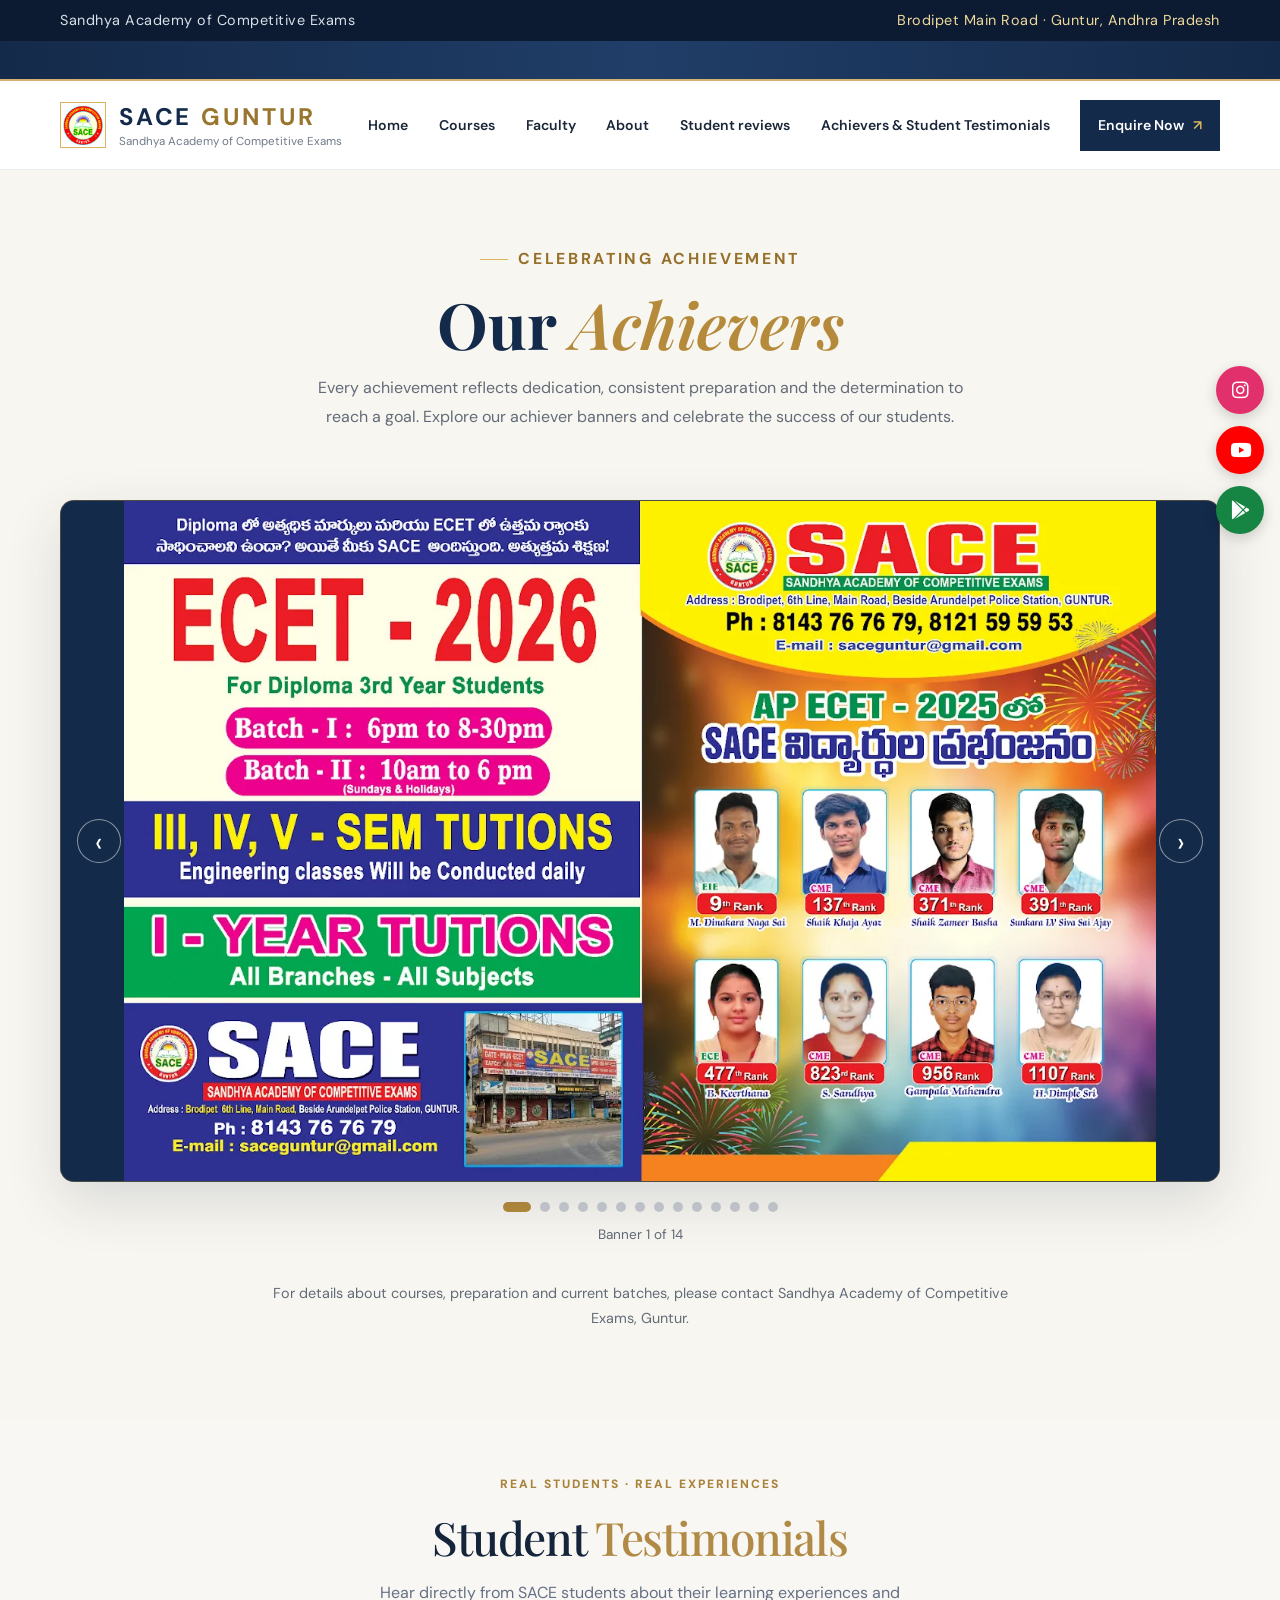
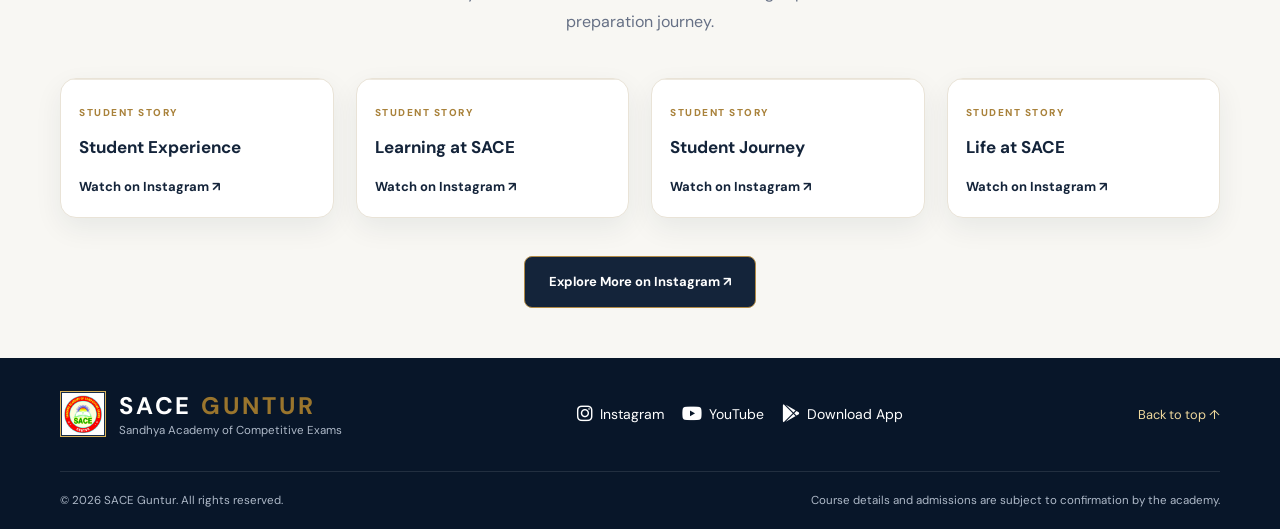
==== commit 40c69a75: "Update achievers.html" ====
--- a/sace-premium-homepage-updated/achievers.html
+++ b/sace-premium-homepage-updated/achievers.html
@@ -1,35 +1,96 @@
 
 <!DOCTYPE html>
 <html lang="en">
+
 <head>
   <meta charset="UTF-8">
   <meta name="viewport" content="width=device-width, initial-scale=1.0">
 
-  <meta name="description"
-        content="Explore student achievers and achievement banners from Sandhya Academy of Competitive Exams, SACE Guntur.">
-
+  <!-- Primary SEO -->
+  <title>SACE Academy Achievers in Guntur | Student Results & Testimonials</title>
+
+  <meta
+    name="description"
+    content="Explore student achievements, competitive exam results and student testimonials at Sandhya Academy of Competitive Exams (SACE), Guntur, Andhra Pradesh."
+  >
+
+  <meta name="robots" content="index, follow">
   <meta name="theme-color" content="#142a4a">
 
-  <title>Our Achievers | SACE Academy Guntur</title>
-
+  <!-- Canonical URL -->
+  <link
+    rel="canonical"
+    href="https://saceacademy.netlify.app/achievers.html"
+  >
+
+  <!-- Open Graph / Facebook / WhatsApp -->
   <meta property="og:type" content="website">
-  <meta property="og:title" content="Our Achievers | SACE Guntur">
-  <meta property="og:description"
-        content="Celebrate student achievements at Sandhya Academy of Competitive Exams, Guntur.">
-
+  <meta property="og:locale" content="en_IN">
+  <meta property="og:site_name" content="SACE Academy Guntur">
+  <meta
+    property="og:title"
+    content="SACE Academy Achievers | Student Results & Testimonials"
+  >
+  <meta
+    property="og:description"
+    content="Celebrate student achievements, competitive exam results and student experiences at SACE Academy, Guntur."
+  >
+  <meta
+    property="og:url"
+    content="https://saceacademy.netlify.app/achievers.html"
+  >
+  <meta
+    property="og:image"
+    content="https://saceacademy.netlify.app/assets/banner.png"
+  >
+  <meta
+    property="og:image:alt"
+    content="Sandhya Academy of Competitive Exams, SACE Guntur"
+  >
+
+  <!-- Twitter / X -->
+  <meta name="twitter:card" content="summary_large_image">
+  <meta
+    name="twitter:title"
+    content="SACE Academy Achievers | Student Results"
+  >
+  <meta
+    name="twitter:description"
+    content="Explore student achievements and testimonials from SACE Academy, Guntur."
+  >
+  <meta
+    name="twitter:image"
+    content="https://saceacademy.netlify.app/assets/banner.png"
+  >
+
+  <!-- Favicon -->
+  <link rel="icon" type="image/png" href="/assets/Icon.png">
+
+  <!-- Google Fonts -->
   <link rel="preconnect" href="https://fonts.googleapis.com">
   <link rel="preconnect" href="https://fonts.gstatic.com" crossorigin>
 
-  <link href="https://fonts.googleapis.com/css2?family=DM+Sans:wght@400;500;600;700&family=Playfair+Display:wght@500;600;700&display=swap"
-        rel="stylesheet">
-
-<link
-  rel="stylesheet"
-  href="https://cdnjs.cloudflare.com/ajax/libs/font-awesome/6.7.2/css/all.min.css"
->
+  <link
+    href="https://fonts.googleapis.com/css2?family=DM+Sans:wght@400;500;600;700&family=Playfair+Display:wght@500;600;700&display=swap"
+    rel="stylesheet"
+  >
+
+  <!-- Font Awesome -->
+  <link
+    rel="stylesheet"
+    href="https://cdnjs.cloudflare.com/ajax/libs/font-awesome/6.7.2/css/all.min.css"
+  >
+
+  <!-- Main Stylesheet -->
+  <link rel="stylesheet" href="css/style.css">
+
+  <!-- Existing Page Scripts -->
+  <script src="js/components.js" defer></script>
+  <script src="js/script.js" defer></script>
+  <script src="js/achievers.js" defer></script>
 
   <link rel="icon" type="image/x-icon" href="assets/Icon.png">
-  <link rel="stylesheet" href="css/style.css">
+ 
 
   <style>
     /* Achievers page content */
@@ -638,9 +699,6 @@
 
   </style>
 
-  <script src="js/components.js" defer></script>
-  <script src="js/script.js" defer></script>
-  <script src="js/achievers.js" defer></script>
 </head>
 
 <body>
@@ -652,6 +710,29 @@
   <div class="container topbar-inner">
     <p>Sandhya Academy of Competitive Exams</p>
     <p class="topbar-note">Brodipet Main Road · Guntur, Andhra Pradesh</p>
+  </div>
+</div>
+
+  
+<!-- IMPORTANT PAYMENT NOTICE -->
+<div class="top-notice" role="status">
+  <div class="top-notice-track">
+
+    <div class="top-notice-content">
+      <span class="notice-icon">
+        <i class="fas fa-triangle-exclamation"></i>
+      </span>
+
+      <strong class="notice-highlight">IMPORTANT NOTICE:</strong>
+
+      <span>
+        NO PAYMENTS ARE ACCEPTED THROUGH THIS WEBSITE.
+        SUBMIT YOUR ENQUIRY FORM ONLY. OUR TEAM WILL CONTACT YOU DIRECTLY
+        TO DISCUSS COURSE DETAILS, FEES AND PAYMENT PROCEDURES.
+      </span>
+
+    </div>
+
   </div>
 </div>
 
--- a/sace-premium-homepage-updated/css/style.css
+++ b/sace-premium-homepage-updated/css/style.css
@@ -2846,3 +2846,426 @@
 
 
 
+/* =====================================
+   SACE CENTER-FOCUSED FACULTY CAROUSEL
+===================================== */
+
+.sace-faculty {
+  background: var(--ivory);
+  overflow: hidden;
+}
+
+.sfc-heading {
+  text-align: center;
+  max-width: 720px;
+  margin: 0 auto 3rem;
+}
+
+.sfc-heading .eyebrow {
+  justify-content: center;
+}
+
+.sfc-heading h2 {
+  margin: 1rem 0 .8rem;
+}
+
+.sfc-heading h2 em {
+  color: #a77d2d;
+}
+
+.sfc-heading > p:last-child {
+  color: var(--muted);
+  font-size: .92rem;
+}
+
+/* Carousel stage */
+
+.sfc-stage {
+  display: flex;
+  align-items: center;
+  justify-content: center;
+  gap: 1rem;
+  perspective: 1200px;
+  position: relative;
+  min-height: 450px;
+}
+
+.sfc-cards {
+  position: relative;
+  width: min(100%, 900px);
+  height: 430px;
+  transform-style: preserve-3d;
+}
+
+.sfc-card {
+  position: absolute;
+  width: 310px;
+  top: 50%;
+  left: 50%;
+  background: #fff;
+  border: 1px solid #e7dfce;
+  box-shadow: 0 15px 40px #142a4a15;
+  overflow: hidden;
+  border-radius: 5px;
+  opacity: .55;
+  transform: translate(-50%, -50%) scale(.78);
+  transition:
+    transform .55s ease,
+    opacity .55s ease,
+    box-shadow .55s ease;
+  pointer-events: none;
+}
+
+.sfc-card[data-position="left"] {
+  transform: translate(-125%, -50%) scale(.78) rotateY(12deg);
+}
+
+.sfc-card[data-position="right"] {
+  transform: translate(25%, -50%) scale(.78) rotateY(-12deg);
+}
+
+.sfc-card[data-position="center"] {
+  opacity: 1;
+  transform: translate(-50%, -50%) scale(1);
+  z-index: 3;
+  box-shadow: 0 25px 65px #142a4a25;
+  border: 2px solid var(--gold);
+}
+
+.sfc-photo {
+  height: 285px;
+  background: #e8eaf0;
+  overflow: hidden;
+}
+
+.sfc-photo img {
+  display: block;
+  width: 100%;
+  height: 100%;
+  object-fit: cover;
+  object-position: center 20%;
+}
+
+.sfc-placeholder {
+  display: grid;
+  place-items: center;
+  background: linear-gradient(145deg, #e9e5da, #d7dce5);
+  color: #657187;
+}
+
+.sfc-placeholder span {
+  font: 500 1.4rem var(--serif);
+}
+
+.sfc-info {
+  padding: 1.2rem 1rem 1.4rem;
+  text-align: center;
+}
+
+.sfc-tag {
+  display: inline-block;
+  color: #98732e;
+  font-size: .62rem;
+  letter-spacing: .13em;
+  font-weight: 700;
+  margin-bottom: .45rem;
+}
+
+.sfc-info h3 {
+  font: 600 1.3rem var(--serif);
+  color: var(--navy);
+  margin-bottom: .35rem;
+}
+
+.sfc-info p {
+  color: var(--muted);
+  font-size: .8rem;
+}
+
+/* Arrows */
+
+.sfc-arrow {
+  flex: 0 0 44px;
+  width: 44px;
+  height: 44px;
+  border: 1px solid var(--gold);
+  border-radius: 50%;
+  background: var(--navy);
+  color: var(--gold-light);
+  cursor: pointer;
+  font-size: 1.1rem;
+  z-index: 5;
+  transition: .25s ease;
+}
+
+.sfc-arrow:hover {
+  background: var(--gold);
+  color: var(--navy);
+  transform: scale(1.08);
+}
+
+/* Dots */
+
+.sfc-dots {
+  display: flex;
+  justify-content: center;
+  gap: .65rem;
+  margin: 1.3rem 0 2.5rem;
+}
+
+.sfc-dots button {
+  width: 9px;
+  height: 9px;
+  border: 0;
+  border-radius: 50%;
+  background: #c4c9d1;
+  cursor: pointer;
+}
+
+.sfc-dots button.active {
+  background: var(--gold);
+  transform: scale(1.35);
+}
+
+/* Invitation */
+
+.sfc-cta {
+  display: flex;
+  justify-content: space-between;
+  align-items: center;
+  gap: 1.5rem;
+  padding: 1.7rem 2rem;
+  background: var(--navy);
+  border-left: 4px solid var(--gold);
+  color: white;
+}
+
+.sfc-cta h3 {
+  font: 600 1.3rem var(--serif);
+  margin-bottom: .3rem;
+}
+
+.sfc-cta p {
+  color: var(--gold-light);
+  font-size: .83rem;
+}
+
+.sfc-cta-link {
+  display: inline-flex;
+  align-items: center;
+  gap: .7rem;
+  background: var(--gold);
+  color: var(--navy-deep);
+  padding: .85rem 1.2rem;
+  font-size: .8rem;
+  font-weight: 700;
+  white-space: nowrap;
+  transition: .25s;
+}
+
+.sfc-cta-link:hover {
+  background: var(--gold-light);
+  transform: translateY(-2px);
+}
+
+/* Tablet */
+
+@media (max-width: 760px) {
+  .sfc-stage {
+    min-height: 400px;
+    gap: .4rem;
+  }
+
+  .sfc-cards {
+    height: 380px;
+  }
+
+  .sfc-card {
+    width: min(270px, 75vw);
+  }
+
+  .sfc-card[data-position="left"] {
+    transform: translate(-105%, -50%) scale(.72);
+  }
+
+  .sfc-card[data-position="right"] {
+    transform: translate(5%, -50%) scale(.72);
+  }
+
+  .sfc-photo {
+    height: 240px;
+  }
+
+  .sfc-cta {
+    flex-direction: column;
+    text-align: center;
+  }
+}
+
+/* Mobile */
+
+@media (max-width: 480px) {
+  .sfc-stage {
+    min-height: 370px;
+    gap: .2rem;
+  }
+
+  .sfc-cards {
+    height: 355px;
+  }
+
+  .sfc-card {
+    width: min(245px, 72vw);
+  }
+
+  .sfc-card[data-position="left"] {
+    transform: translate(-88%, -50%) scale(.65);
+  }
+
+  .sfc-card[data-position="right"] {
+    transform: translate(-12%, -50%) scale(.65);
+  }
+
+  .sfc-photo {
+    height: 225px;
+  }
+
+  .sfc-arrow {
+    flex-basis: 32px;
+    width: 32px;
+    height: 32px;
+    font-size: .85rem;
+  }
+
+  .sfc-cta {
+    padding: 1.4rem 1rem;
+  }
+
+  .sfc-cta h3 {
+    font-size: 1.1rem;
+  }
+
+  .sfc-cta-link {
+    white-space: normal;
+  }
+}
+
+@media (prefers-reduced-motion: reduce) {
+  .sfc-card,
+  .sfc-arrow,
+  .sfc-cta-link {
+    transition: none;
+  }
+}
+
+/* =========================================
+   SACE IMPORTANT NOTICE MARQUEE
+========================================= */
+
+.top-notice {
+  width: 100%;
+  height: 40px;
+  display: flex;
+  align-items: center;
+  overflow: hidden;
+  position: relative;
+  z-index: 1001;
+  background: linear-gradient(90deg, #142a4a, #203e68, #142a4a);
+  color: #ffffff;
+  border-bottom: 2px solid #d4b16f;
+}
+
+.top-notice-track {
+  display: flex;
+  width: max-content;
+  flex-shrink: 0;
+  animation: sace-notice-scroll 35s linear infinite;
+}
+
+.top-notice-content {
+  display: flex;
+  align-items: center;
+  gap: 10px;
+  padding-left: 100vw;
+  padding-right: 30px;
+  white-space: nowrap;
+  font-size: 12px;
+  font-weight: 600;
+  letter-spacing: 0.6px;
+}
+
+.notice-icon {
+  color: #ffd477;
+  font-size: 16px;
+  animation: notice-pulse 1.8s ease-in-out infinite;
+}
+
+.notice-highlight {
+  color: #ffd477;
+  font-weight: 800;
+  letter-spacing: 1px;
+}
+
+@keyframes sace-notice-scroll {
+  from {
+    transform: translateX(0);
+  }
+
+  to {
+    transform: translateX(-100%);
+  }
+}
+
+@keyframes notice-pulse {
+  0%, 100% {
+    opacity: 1;
+    transform: scale(1);
+  }
+
+  50% {
+    opacity: 0.65;
+    transform: scale(1.12);
+  }
+}
+
+.top-notice:hover .top-notice-track {
+  animation-play-state: paused;
+}
+
+/* Mobile */
+
+@media (max-width: 576px) {
+  .top-notice {
+    height: 38px;
+  }
+
+  .top-notice-content {
+    gap: 7px;
+    font-size: 10px;
+    letter-spacing: 0.3px;
+  }
+
+  .notice-icon {
+    font-size: 14px;
+  }
+}
+
+/* Accessibility */
+
+@media (prefers-reduced-motion: reduce) {
+  .top-notice-track {
+    animation: none;
+    width: 100%;
+  }
+
+  .top-notice-content {
+    padding: 0 10px;
+    white-space: normal;
+    font-size: 10px;
+  }
+
+  .notice-icon {
+    animation: none;
+  }
+}
+
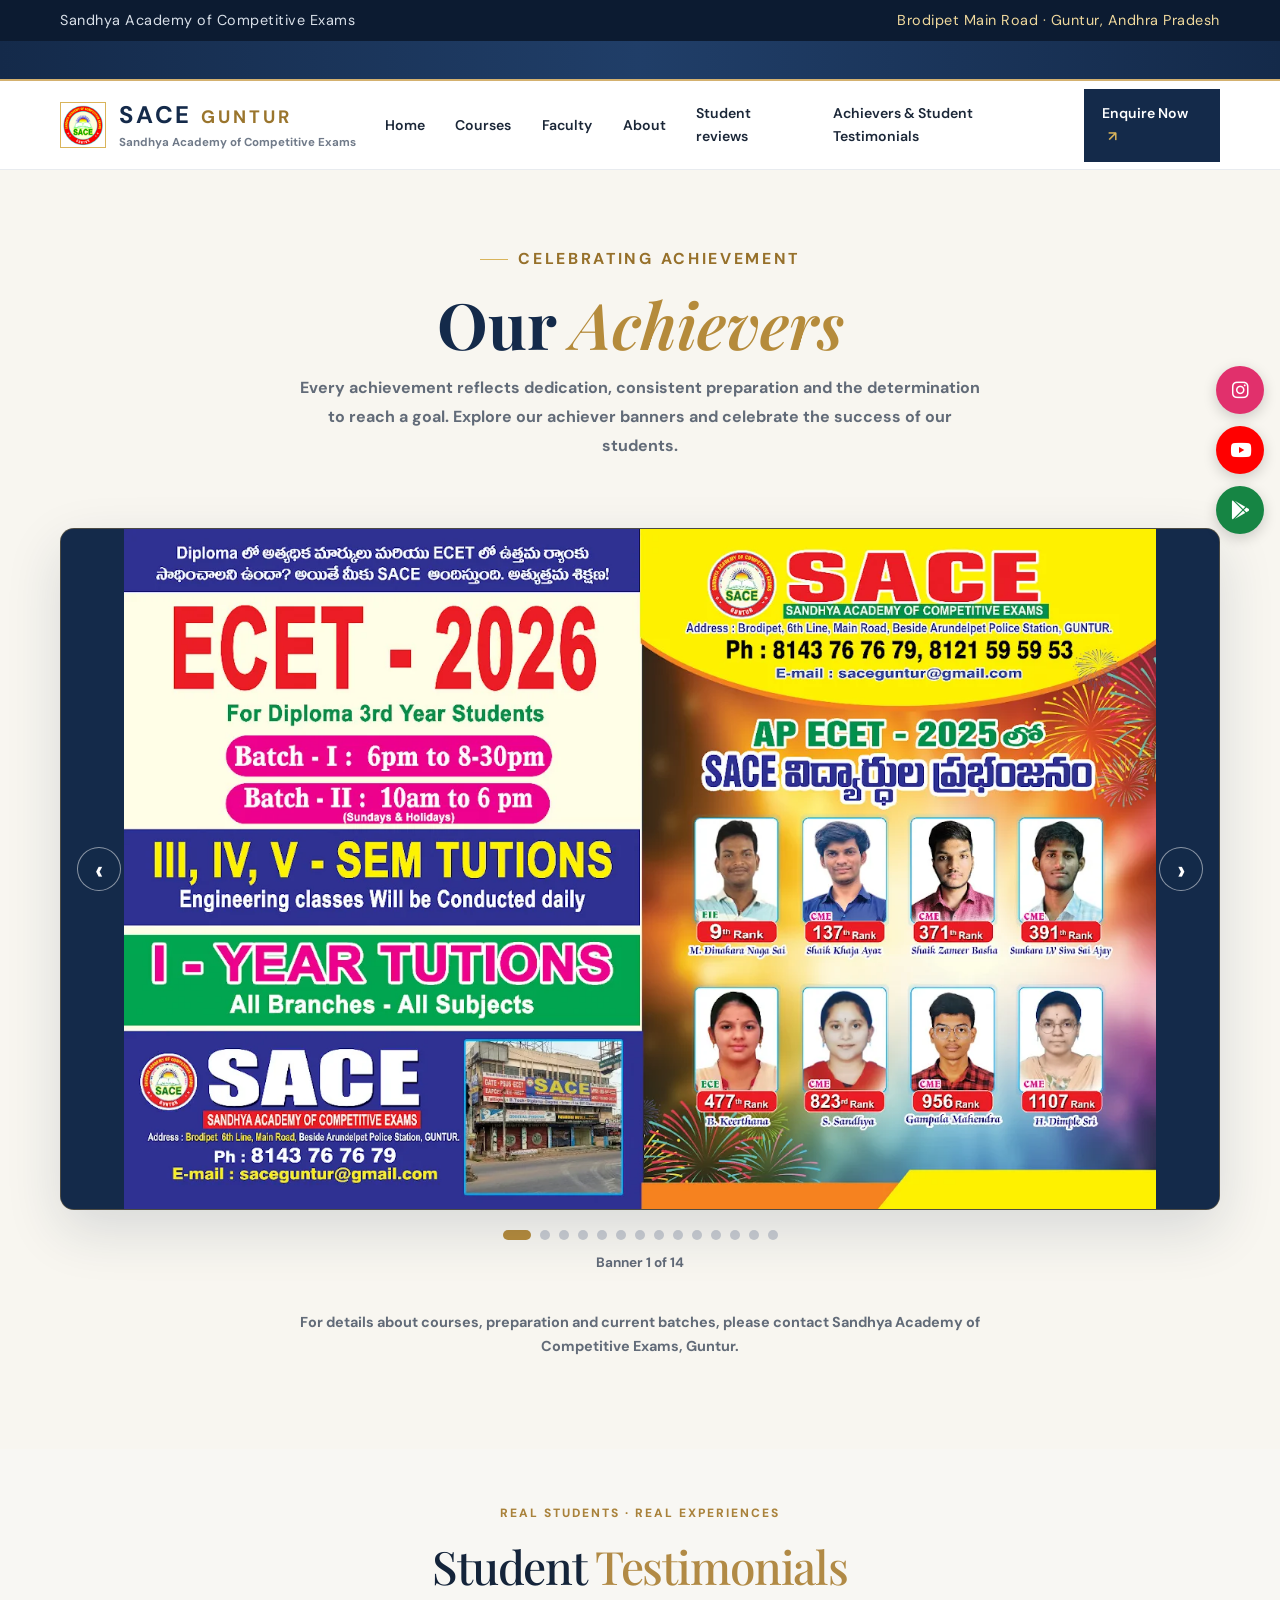
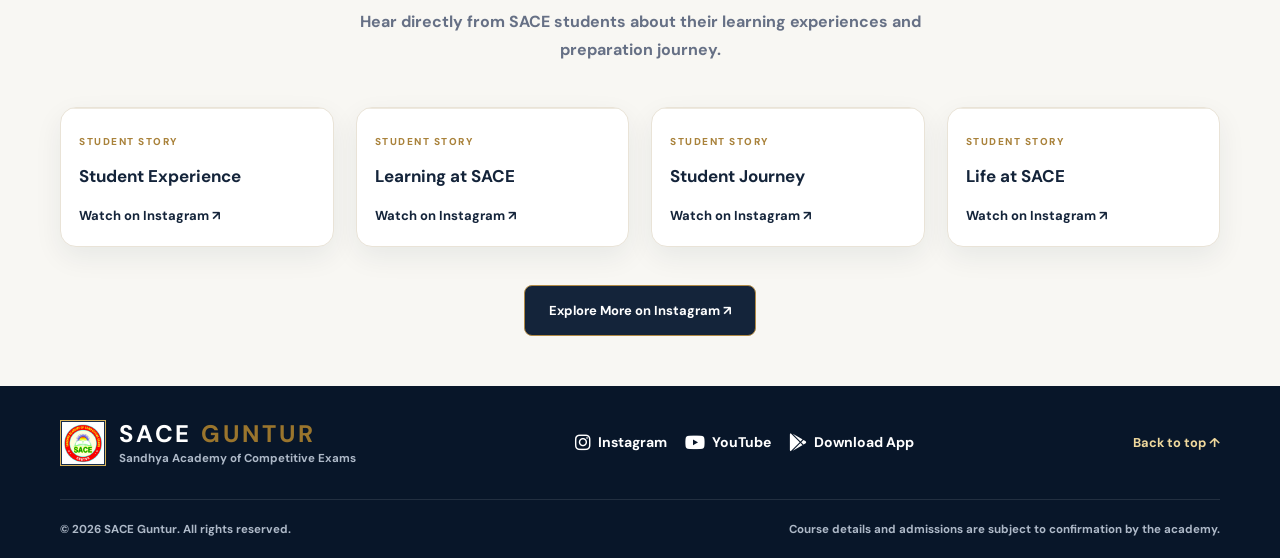
==== commit 8594b8c6: "Fix brand name formatting in achievers.html Updated the brand name formatting in achievers.html." ====
--- a/sace-premium-homepage-updated/achievers.html
+++ b/sace-premium-homepage-updated/achievers.html
@@ -749,7 +749,7 @@
       </span>
 
       <span class="brand-copy">
-        <strong>SACE <span>GUNTUR</span></strong>
+        <strong><b>SACE <b/><span style="font-size: 18px;">GUNTUR</span></strong>
         <small>Sandhya Academy of Competitive Exams</small>
       </span>
     </a>
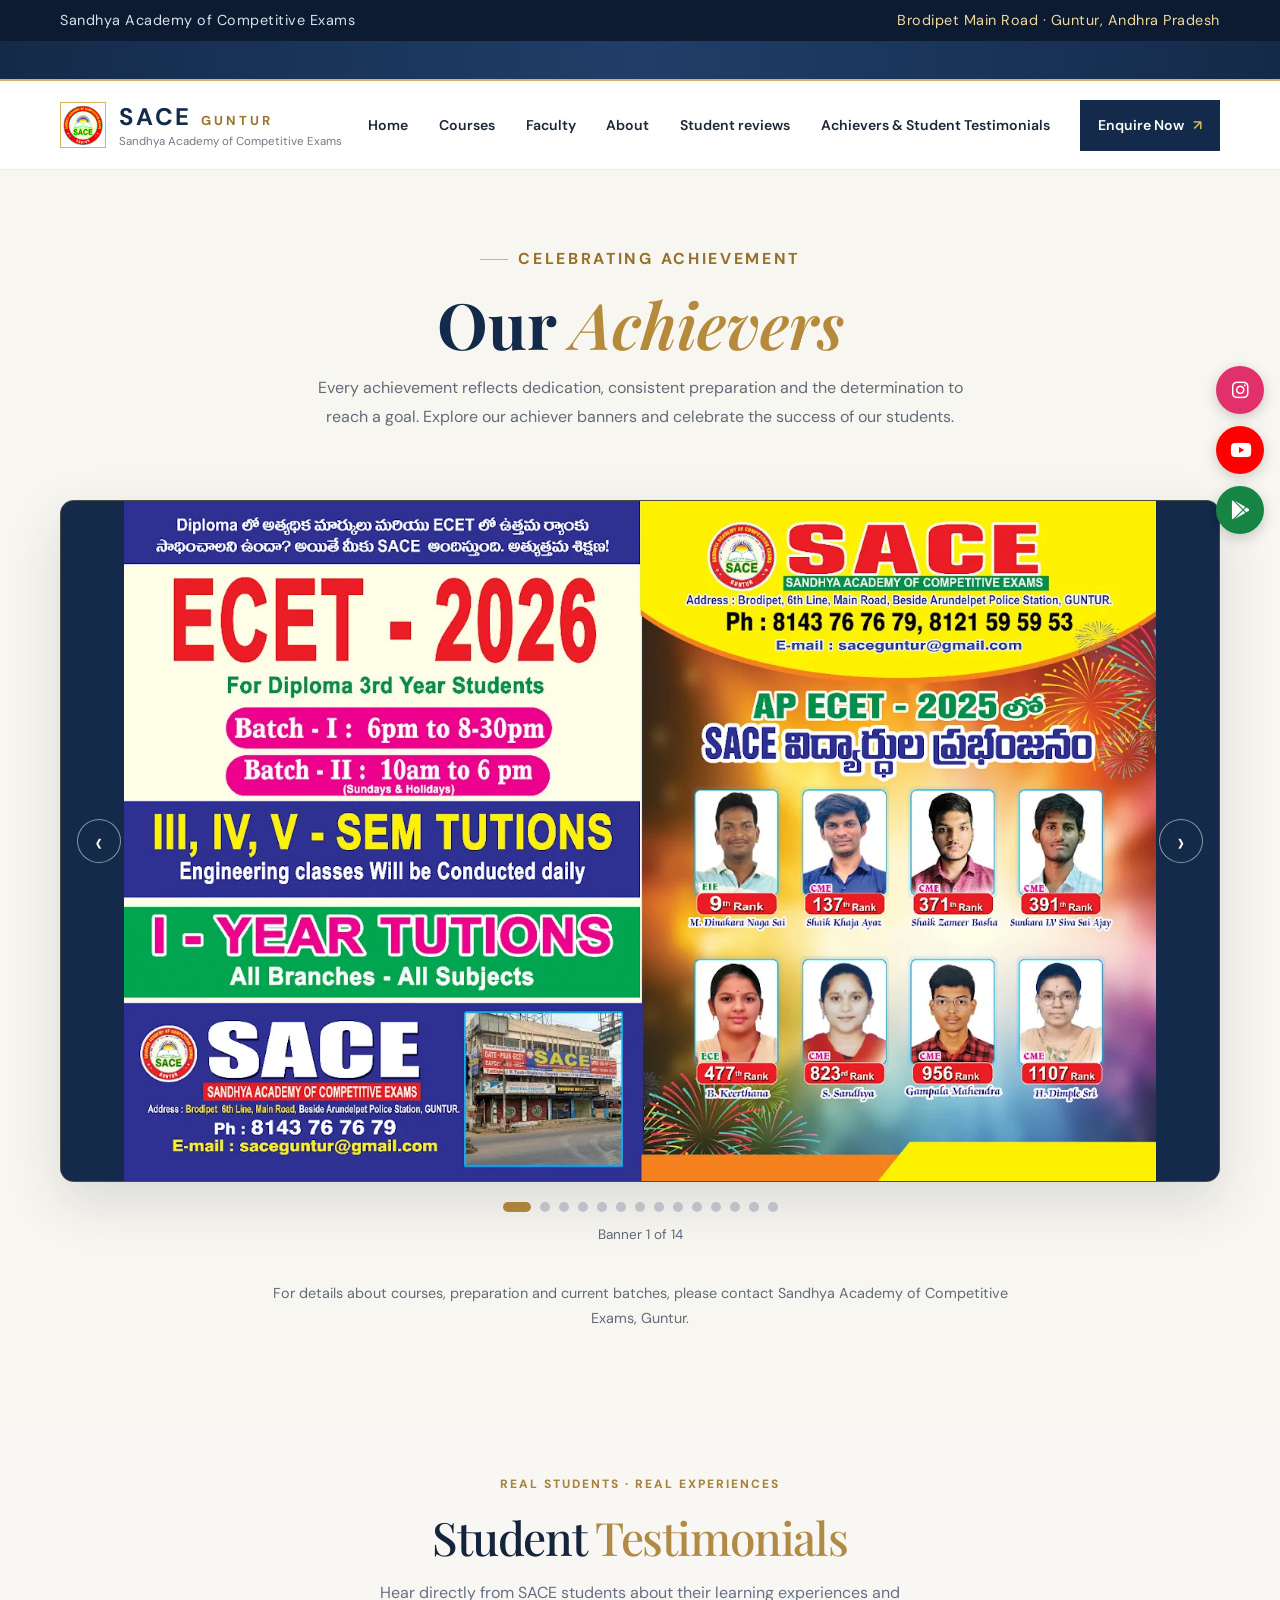
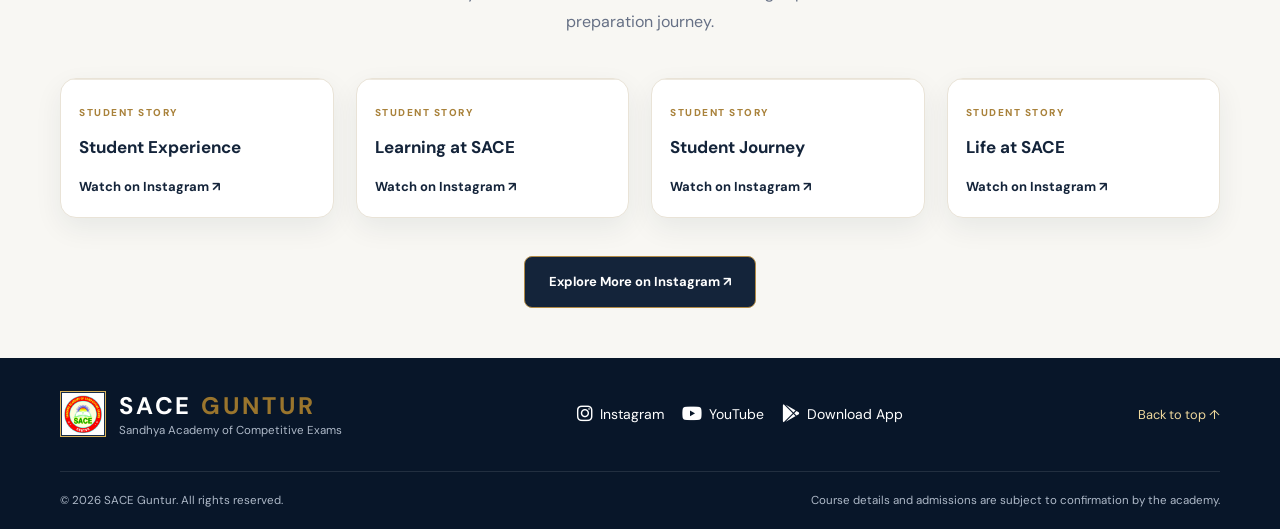
==== commit 3e47d793: "Update achievers.html" ====
--- a/sace-premium-homepage-updated/achievers.html
+++ b/sace-premium-homepage-updated/achievers.html
@@ -749,7 +749,7 @@
       </span>
 
       <span class="brand-copy">
-        <strong><b>SACE <b/><span style="font-size: 18px;">GUNTUR</span></strong>
+         <strong>SACE <span style="font-size: small;">GUNTUR</span></strong>
         <small>Sandhya Academy of Competitive Exams</small>
       </span>
     </a>
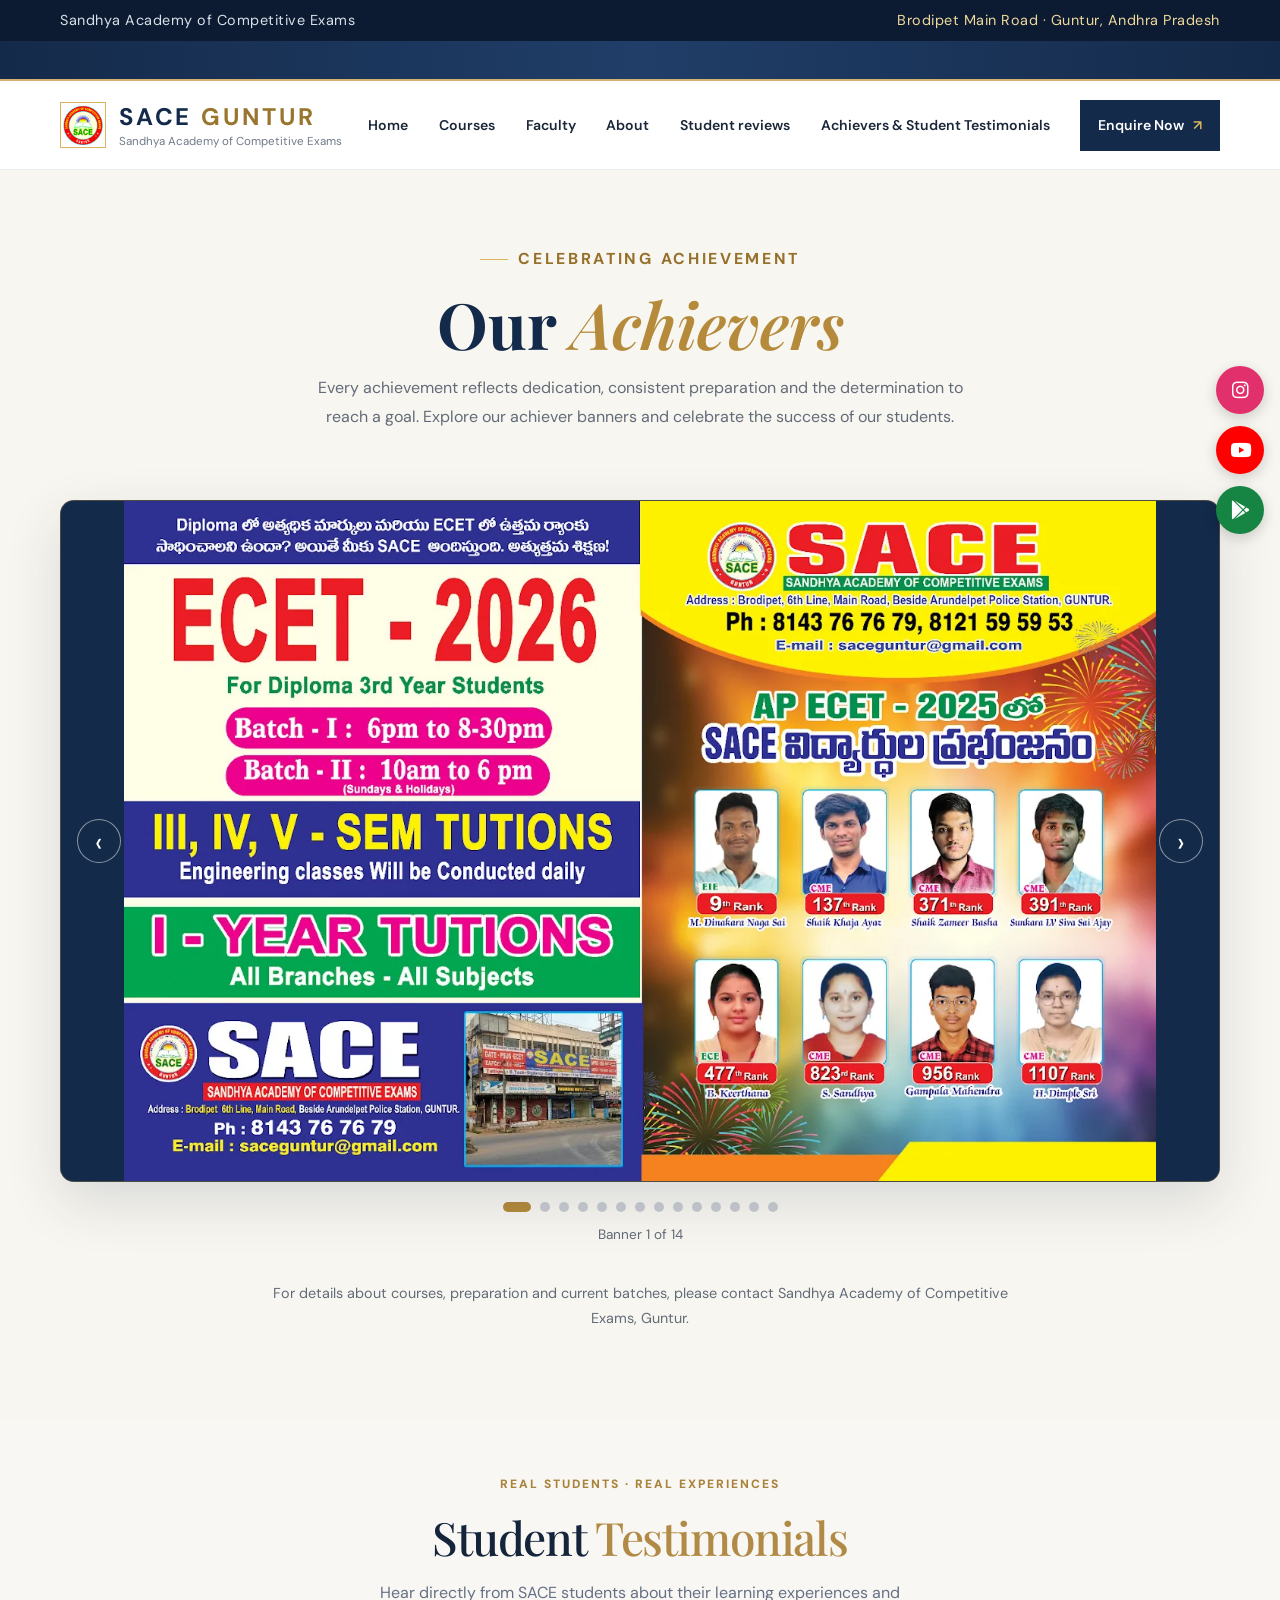
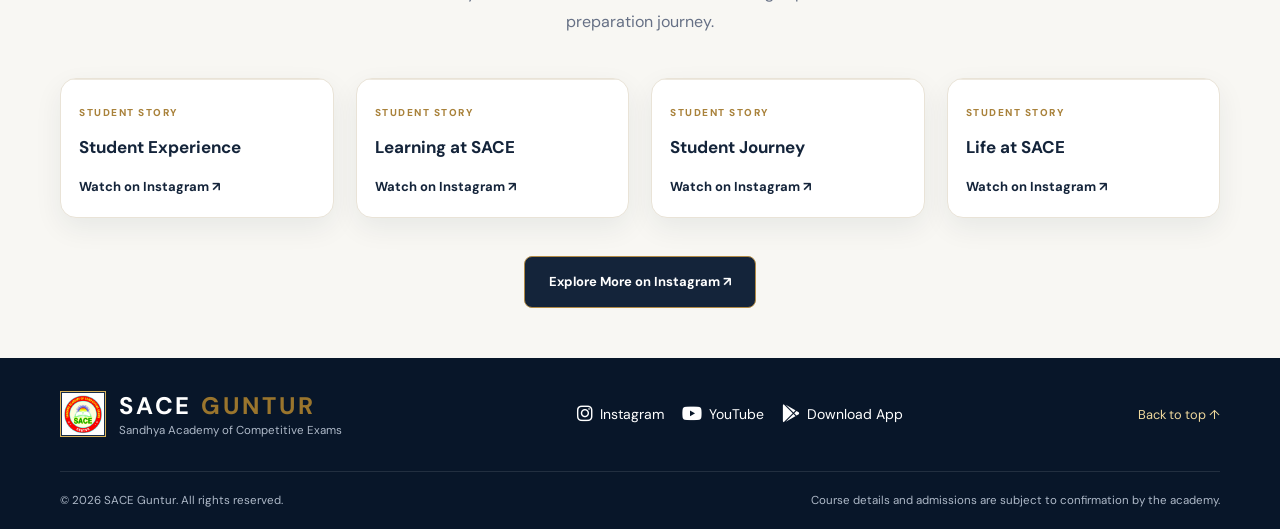
==== commit 3bc4e16e: "Update achievers.html" ====
--- a/sace-premium-homepage-updated/achievers.html
+++ b/sace-premium-homepage-updated/achievers.html
@@ -749,7 +749,7 @@
       </span>
 
       <span class="brand-copy">
-         <strong>SACE <span style="font-size: small;">GUNTUR</span></strong>
+         <strong>SACE <span>GUNTUR</span></strong>
         <small>Sandhya Academy of Competitive Exams</small>
       </span>
     </a>
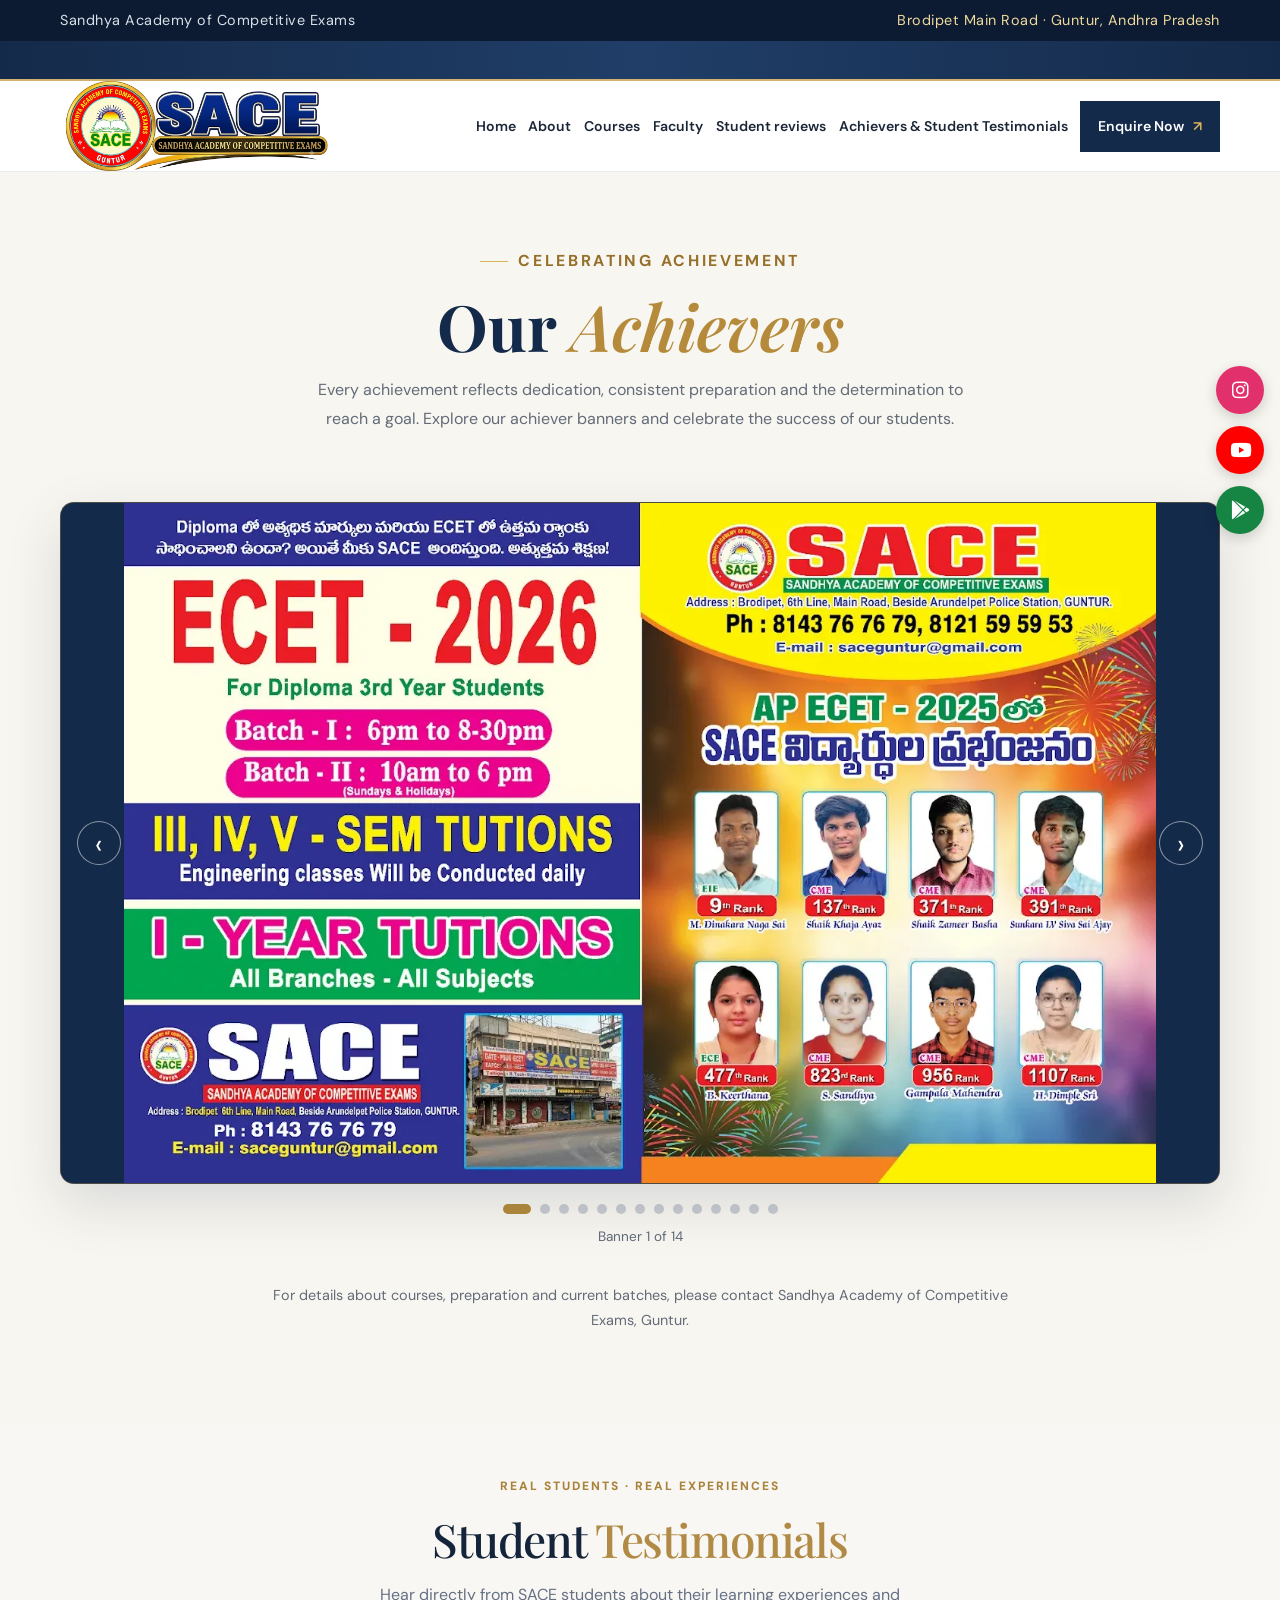
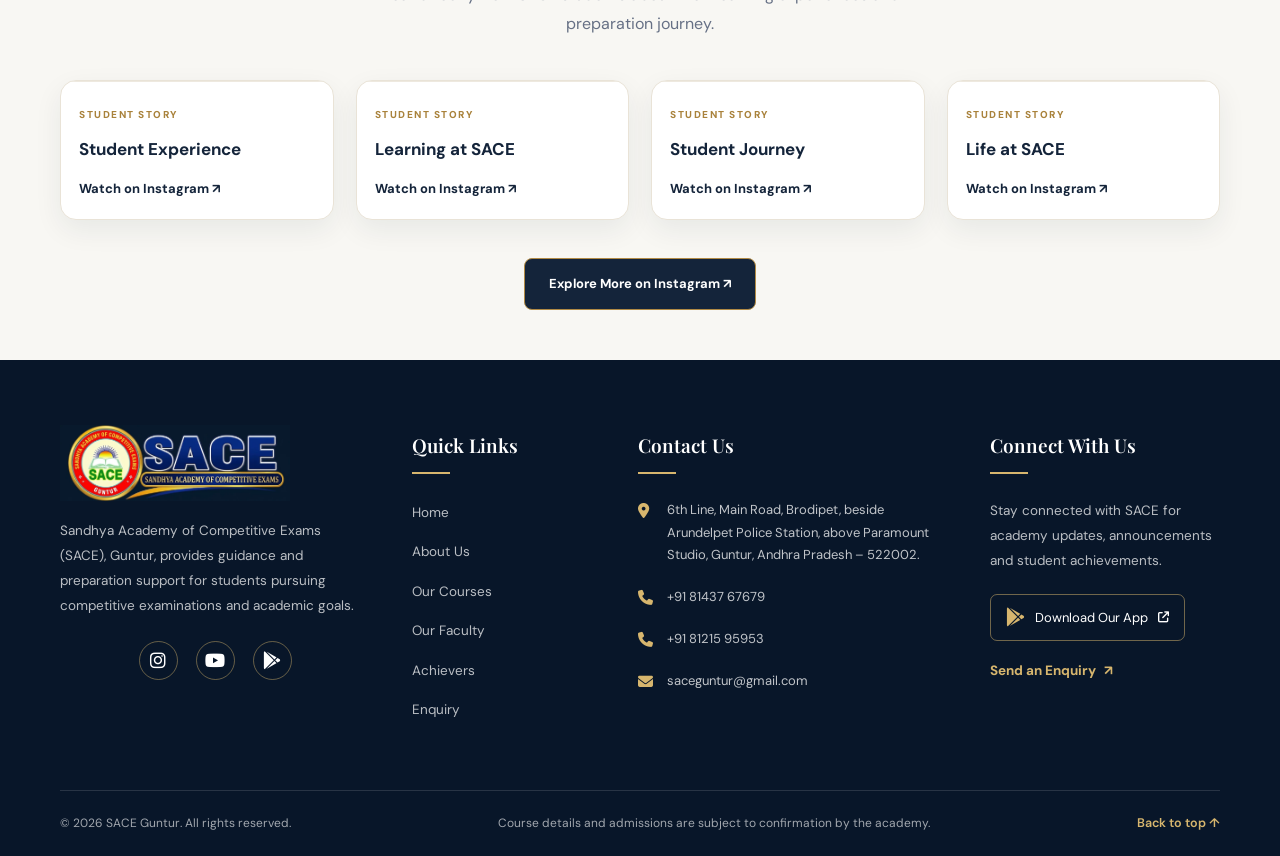
==== commit 1853f4db: "Add files via upload" ====
--- a/sace-premium-homepage-updated/achievers.html
+++ b/sace-premium-homepage-updated/achievers.html
@@ -63,9 +63,7 @@
     content="https://saceacademy.netlify.app/assets/banner.png"
   >
 
-  <!-- Favicon -->
-  <link rel="icon" type="image/png" href="/assets/Icon.png">
-
+  <link rel="icon" type="image/png" href="assets/Icon.png">
   <!-- Google Fonts -->
   <link rel="preconnect" href="https://fonts.googleapis.com">
   <link rel="preconnect" href="https://fonts.gstatic.com" crossorigin>
@@ -736,22 +734,15 @@
   </div>
 </div>
 
-<header class="site-header">
+  <header class="site-header">
   <div class="container nav-wrap">
 
-    <a class="brand" href="index.html" aria-label="SACE Guntur home">
-      <span class="brand-mark" aria-hidden="true">
-        <img
-          src="assets/Icon.png"
-          alt="SACE Guntur Logo"
-          style="max-width: 270px; width: 100%; height: auto;"
-        >
-      </span>
-
-      <span class="brand-copy">
-         <strong>SACE <span>GUNTUR</span></strong>
-        <small>Sandhya Academy of Competitive Exams</small>
-      </span>
+    <a class="brand" href="index.html" aria-label="SACE home">
+      <img
+        src="assets/SACE.png"
+        alt="SACE - Sandhya Academy of Competitive Exams"
+        class="brand-logo"
+      />
     </a>
 
     <button
@@ -762,16 +753,19 @@
       aria-controls="site-nav"
       aria-label="Open navigation"
     >
-      <span></span><span></span><span></span>
+      <span></span>
+      <span></span>
+      <span></span>
     </button>
 
     <nav class="site-nav" id="site-nav" aria-label="Main navigation">
       <a href="index.html#home">Home</a>
+      <a href="index.html#about">About</a>
       <a href="courses.html">Courses</a>
       <a href="index.html#faculty">Faculty</a>
-      <a href="index.html#about">About</a>
+      
       <a href="index.html#google-reviews">Student reviews</a>
-      <a href="achievers.html" aria-current="page">Achievers & Student Testimonials</a>
+      <a href="achievers.html">Achievers & Student Testimonials</a>
       <a class="nav-cta" href="index.html#contact">
         Enquire Now <span aria-hidden="true">↗</span>
       </a>
@@ -1032,67 +1026,160 @@
   </div>
 </section>
 
-
-
 <footer class="site-footer">
-  <div class="container footer-top">
-
-    <a class="brand footer-brand" href="#home">
-      <span class="brand-mark">
+
+  <div class="container sace-footer-main">
+
+    <!-- COLUMN 1: BRAND / ABOUT -->
+    <div class="sace-footer-column footer-about">
+
+      <a class="footer-brand" href="index.html" aria-label="SACE home">
         <img
-          src="assets/Icon.png"
-          alt="SACE Guntur Logo"
-          style="width: 42px; height: 42px; object-fit: contain;"
-        >
-      </span>
-
-      <span class="brand-copy">
-        <strong>SACE <span>GUNTUR</span></strong>
-        <small>Sandhya Academy of Competitive Exams</small>
-      </span>
-    </a>
-
-    <!-- Social media links -->
-    <div class="footer-social-links">
+          src="assets/SACE.webp"
+          alt="SACE - Sandhya Academy of Competitive Exams"
+          class="footer-brand-logo"
+          loading="lazy"
+        />
+      </a>
+
+      <p class="footer-about-text">
+        Sandhya Academy of Competitive Exams (SACE), Guntur,
+        provides guidance and preparation support for students
+        pursuing competitive examinations and academic goals.
+      </p>
+
+      <div class="footer-social-links">
+        <a href="https://www.instagram.com/sace_guntur_official/"
+           target="_blank" rel="noopener noreferrer"
+           aria-label="SACE Instagram">
+          <i class="fa-brands fa-instagram"></i>
+        </a>
+
+        <a href="https://www.youtube.com/@SACEGunturOfficial"
+           target="_blank" rel="noopener noreferrer"
+           aria-label="SACE YouTube">
+          <i class="fa-brands fa-youtube"></i>
+        </a>
+
+        <a href="https://play.google.com/store/apps/details?id=co.griffin.pnxfw&hl=en_IN"
+           target="_blank" rel="noopener noreferrer"
+           aria-label="SACE Google Play App">
+          <i class="fa-brands fa-google-play"></i>
+        </a>
+      </div>
+
+    </div>
+
+
+    <!-- COLUMN 2: QUICK LINKS -->
+    <div class="sace-footer-column">
+
+      <h3 class="sace-footer-heading">Quick Links</h3>
+
+      <ul class="sace-footer-links">
+        <li><a href="index.html#home">Home</a></li>
+        <li><a href="index.html#about">About Us</a></li>
+        <li><a href="courses.html">Our Courses</a></li>
+        <li><a href="faculty.html">Our Faculty</a></li>
+        <li><a href="achievers.html">Achievers</a></li>
+        <li><a href="index.html#contact">Enquiry</a></li>
+      </ul>
+
+    </div>
+
+
+    <!-- COLUMN 3: CONTACT DETAILS -->
+    <div class="sace-footer-column">
+
+      <h3 class="sace-footer-heading">Contact Us</h3>
+
+      <ul class="sace-footer-contact">
+
+        <li>
+          <i class="fa-solid fa-location-dot"></i>
+          <a
+            href="https://www.google.com/maps/search/?api=1&query=SACE+Coaching+Centre+Brodipet+Guntur+Andhra+Pradesh+522002"
+            target="_blank"
+            rel="noopener noreferrer"
+          >
+            6th Line, Main Road, Brodipet, beside Arundelpet Police
+            Station, above Paramount Studio, Guntur,
+            Andhra Pradesh – 522002.
+          </a>
+        </li>
+
+        <li>
+          <i class="fa-solid fa-phone"></i>
+          <a href="tel:+918143767679">+91 81437 67679</a>
+        </li>
+
+        <li>
+          <i class="fa-solid fa-phone"></i>
+          <a href="tel:+918121595953">+91 81215 95953</a>
+        </li>
+
+        <li>
+          <i class="fa-solid fa-envelope"></i>
+          <a href="mailto:saceguntur@gmail.com">
+            saceguntur@gmail.com
+          </a>
+        </li>
+
+      </ul>
+
+    </div>
+
+
+    <!-- COLUMN 4: CONNECT -->
+    <div class="sace-footer-column">
+
+      <h3 class="sace-footer-heading">Connect With Us</h3>
+
+      <p class="footer-connect-text">
+        Stay connected with SACE for academy updates,
+        announcements and student achievements.
+      </p>
+
       <a
-        href="https://www.instagram.com/sace_guntur_official/"
-        target="_blank"
-        rel="noopener noreferrer"
-        aria-label="Visit SACE on Instagram"
-      >
-        <i class="fa-brands fa-instagram"></i>
-        <span>Instagram</span>
-      </a>
-
-      <a
-        href="https://www.youtube.com/@SACEGunturOfficial"
-        target="_blank"
-        rel="noopener noreferrer"
-        aria-label="Visit SACE on YouTube"
-      >
-        <i class="fa-brands fa-youtube"></i>
-        <span>YouTube</span>
-      </a>
-
-      <a
+        class="footer-app-link"
         href="https://play.google.com/store/apps/details?id=co.griffin.pnxfw&hl=en_IN"
         target="_blank"
         rel="noopener noreferrer"
-        aria-label="Download the SACE app"
       >
         <i class="fa-brands fa-google-play"></i>
-        <span>Download App</span>
+        <span>Download Our App</span>
+        <i class="fa-solid fa-arrow-up-right-from-square"></i>
       </a>
+
+      <a class="footer-enquiry-link" href="index.html#contact">
+        Send an Enquiry <span>↗</span>
+      </a>
+
     </div>
 
-    <a class="back-top" href="#main">Back to top ↑</a>
   </div>
 
+
+  <!-- FOOTER BOTTOM -->
   <div class="container footer-bottom">
-    <p>© <span id="year"></span> SACE Guntur. All rights reserved.</p>
-    <p>Course details and admissions are subject to confirmation by the academy.</p>
+
+    <p>
+      © <span id="year"></span> SACE Guntur. All rights reserved.
+    </p>
+
+    <p>
+      Course details and admissions are subject to confirmation
+      by the academy.
+    </p>
+
+    <a class="back-top" href="#home">
+      Back to top ↑
+    </a>
+
   </div>
+
 </footer>
+
 
 
   <script>
--- a/sace-premium-homepage-updated/css/style.css
+++ b/sace-premium-homepage-updated/css/style.css
@@ -1,4 +1,5 @@
 /* SACE Guntur — Premium navy, ivory and gold */
+
 :root {
   --navy: #142a4a;
   --navy-deep: #0c1b31;
@@ -20,18 +21,6 @@
   padding: 0;
 }
 
-html {
-  scroll-behavior: smooth;
-  scroll-padding-top: 95px;
-}
-
-body {
-  font-family: var(--sans);
-  color: var(--ink);
-  line-height: 1.65;
-  background: var(--white);
-}
-
 a {
   color: inherit;
   text-decoration: none;
@@ -41,11 +30,6 @@
 input,
 textarea {
   font: inherit;
-}
-
-button,
-a {
-  -webkit-tap-highlight-color: transparent;
 }
 
 a:focus-visible,
@@ -54,11 +38,6 @@
 textarea:focus-visible {
   outline: 3px solid var(--gold);
   outline-offset: 3px;
-}
-
-.container {
-  width: min(1160px, 90%);
-  margin-inline: auto;
 }
 
 .skip-link {
@@ -117,17 +96,6 @@
   min-width: 0;
 }
 
-.brand-mark {
-  width: 46px;
-  height: 46px;
-  display: grid;
-  place-items: center;
-  background: var(--navy);
-  color: var(--gold);
-  border: 1px solid var(--gold);
-  font: 600 1.75rem var(--serif);
-}
-
 .brand-copy {
   display: grid;
   line-height: 1.3;
@@ -155,13 +123,14 @@
   gap: clamp(1rem, 2.4vw, 2rem);
   font-size: .88rem;
   font-weight: 600;
-}
-
-.site-nav>a:not(.nav-cta) {
+  min-width: 0;
+}
+
+.site-nav > a:not(.nav-cta) {
   transition: color .2s;
 }
 
-.site-nav>a:not(.nav-cta):hover {
+.site-nav > a:not(.nav-cta):hover {
   color: #9a752d;
 }
 
@@ -229,7 +198,7 @@
   font-weight: 700;
 }
 
-.eyebrow>span {
+.eyebrow > span {
   width: 28px;
   height: 1px;
   background: var(--gold);
@@ -570,6 +539,8 @@
   position: relative;
   background: #fff;
   transition: transform .2s, box-shadow .2s, border-color .2s;
+  min-width: 0;
+  padding-bottom: 4.5rem;
 }
 
 .course-card:hover {
@@ -607,7 +578,7 @@
   margin: .55rem 0 .65rem;
 }
 
-.course-card>p:not(.card-label) {
+.course-card > p:not(.card-label) {
   color: var(--muted);
   font-size: .86rem;
 }
@@ -624,6 +595,7 @@
   color: var(--navy);
   font-size: .78rem;
   font-weight: 700;
+  gap: 0.75rem;
 }
 
 .card-link span {
@@ -651,7 +623,7 @@
   color: var(--gold);
 }
 
-.approach-panel>p:not(.eyebrow) {
+.approach-panel > p:not(.eyebrow) {
   color: #cbd5e1;
   margin-bottom: 1.7rem;
   max-width: 440px;
@@ -700,7 +672,7 @@
   margin: 1rem 0;
 }
 
-.contact-copy>p:not(.eyebrow) {
+.contact-copy > p:not(.eyebrow) {
   color: var(--muted);
   max-width: 460px;
 }
@@ -819,11 +791,6 @@
   font-size: .7rem;
 }
 
-.site-footer {
-  background: #081629;
-  color: var(--white);
-}
-
 .footer-top {
   display: flex;
   align-items: center;
@@ -845,16 +812,6 @@
   font-size: .8rem;
 }
 
-.footer-bottom {
-  display: flex;
-  justify-content: space-between;
-  gap: 1rem;
-  border-top: 1px solid #ffffff1b;
-  padding: 1.2rem 0;
-  color: #aeb9c8;
-  font-size: .72rem;
-}
-
 @media (max-width: 900px) {
   .site-nav {
     gap: 1rem;
@@ -889,11 +846,6 @@
 
   .nav-wrap {
     min-height: 76px;
-  }
-
-  .brand-mark {
-    width: 40px;
-    height: 40px;
   }
 
   .brand-copy strong {
@@ -929,7 +881,7 @@
     display: flex;
   }
 
-  .site-nav>a:not(.nav-cta) {
+  .site-nav > a:not(.nav-cta) {
     padding: .75rem 0;
     border-bottom: 1px solid #eef0f3;
   }
@@ -958,12 +910,6 @@
     font-size: clamp(2.65rem, 12vw, 4rem);
   }
 
-  .hero-visual {
-    max-width: 470px;
-    width: 100%;
-    margin: auto;
-  }
-
   .visual-frame {
     min-height: 360px;
   }
@@ -991,18 +937,10 @@
     padding-top: 0;
   }
 
-  .section-heading {
-    display: block;
-  }
-
   .section-subtitle {
     margin-top: 1rem;
   }
 
-  .course-grid {
-    grid-template-columns: 1fr;
-  }
-
   .course-card {
     min-height: 285px;
   }
@@ -1017,10 +955,6 @@
 }
 
 @media (max-width: 420px) {
-  .container {
-    width: 88%;
-  }
-
   .brand {
     gap: .55rem;
   }
@@ -1067,21 +1001,8 @@
   }
 }
 
-@media (prefers-reduced-motion: reduce) {
-  html {
-    scroll-behavior: auto;
-  }
-
-  *,
-  *::before,
-  *::after {
-    transition-duration: .01ms !important;
-    animation-duration: .01ms !important;
-  }
-}
-
-
 /* Added for the SACE brochure-based homepage */
+
 .trust-strip {
   background: var(--ivory);
   border-bottom: 1px solid #e9e5dc;
@@ -1237,13 +1158,6 @@
 }
 
 @media (max-width: 760px) {
-  .trust-inner {
-    flex-wrap: wrap;
-    justify-content: center;
-    row-gap: .65rem;
-    font-size: .61rem;
-  }
-
   .trust-inner i {
     margin: 0 .2rem;
   }
@@ -1282,8 +1196,8 @@
   }
 }
 
-
 /* SACE Image Popup */
+
 .sace-popup-overlay {
   position: fixed;
   inset: 0;
@@ -1294,7 +1208,6 @@
   padding: 16px;
   background: rgba(4, 12, 27, 0.82);
   backdrop-filter: blur(5px);
-
   opacity: 0;
   visibility: hidden;
   pointer-events: none;
@@ -1381,8 +1294,8 @@
   }
 }
 
-
 /* SACE photo slider inside hero */
+
 .sace-gallery .visual-frame {
   position: relative;
   overflow: hidden;
@@ -1462,8 +1375,13 @@
   cursor: pointer;
 }
 
-.sace-gallery .sace-prev { left: 10px; }
-.sace-gallery .sace-next { right: 10px; }
+.sace-gallery .sace-prev {
+  left: 10px;
+}
+
+.sace-gallery .sace-next {
+  right: 10px;
+}
 
 .sace-gallery .sace-dots {
   position: absolute;
@@ -1496,22 +1414,12 @@
   }
 }
 
-  
 /* =========================================
    SACE GUNTUR — RESPONSIVE IMPROVEMENTS
    Add at the END of your existing stylesheet
 ========================================= */
 
 /* Prevent unwanted horizontal overflow */
-html {
-  width: 100%;
-  overflow-x: clip;
-}
-
-body {
-  width: 100%;
-  min-width: 0;
-}
 
 img,
 video,
@@ -1547,35 +1455,37 @@
 }
 
 /* Actual logo image inside the brand mark */
+
 .brand-mark {
+  width: 46px;
+  height: 46px;
+  display: grid;
+  place-items: center;
+  background: var(--navy);
+  color: var(--gold);
+  border: 1px solid var(--gold);
+  font: 600 1.75rem var(--serif);
   flex: 0 0 46px;
   overflow: hidden;
 }
 
 .brand-mark img {
+  max-width: 100%;
   display: block;
   width: 100%;
   height: 100%;
-  max-width: 100%;
   object-fit: contain;
 }
 
 /* Prevent course text from colliding with the card link */
-.course-card {
-  min-width: 0;
-  padding-bottom: 4.5rem;
-}
 
 .course-card h3,
 .course-card > p {
   overflow-wrap: anywhere;
 }
 
-.card-link {
-  gap: 0.75rem;
-}
-
 /* Forms should fit their parent */
+
 .enquiry-form,
 .enquiry-form input,
 .enquiry-form textarea,
@@ -1592,6 +1502,7 @@
 }
 
 /* Tablet: switch to the collapsible navigation earlier */
+
 @media (max-width: 1000px) {
   .nav-wrap {
     gap: 1rem;
@@ -1600,25 +1511,6 @@
   .menu-toggle {
     display: block;
     flex: 0 0 auto;
-  }
-
-  .site-nav {
-    display: none;
-    position: absolute;
-    top: 100%;
-    left: 0;
-    right: 0;
-    padding: 1rem 5% 1.3rem;
-    flex-direction: column;
-    align-items: stretch;
-    gap: 0;
-    background: var(--white);
-    border-bottom: 1px solid var(--line);
-    box-shadow: 0 15px 25px #142a4a12;
-  }
-
-  .site-nav.open {
-    display: flex;
   }
 
   .site-nav > a:not(.nav-cta) {
@@ -1643,6 +1535,7 @@
 }
 
 /* Tablet and mobile layouts */
+
 @media (max-width: 760px) {
   .hero-grid,
   .intro-grid,
@@ -1657,16 +1550,21 @@
   }
 
   .hero-visual {
+    margin: auto;
     width: 100%;
     max-width: 470px;
     margin-inline: auto;
   }
 
   .section-heading {
+    display: block;
     align-items: flex-start;
   }
 
   .trust-inner {
+    justify-content: center;
+    row-gap: .65rem;
+    font-size: .61rem;
     flex-wrap: wrap;
   }
 
@@ -1686,6 +1584,7 @@
 }
 
 /* Small mobile screens */
+
 @media (max-width: 480px) {
   .container {
     width: 90%;
@@ -1770,11 +1669,8 @@
 }
 
 /* Very narrow phones */
+
 @media (max-width: 360px) {
-  .container {
-    width: 92%;
-  }
-
   .brand-mark {
     flex-basis: 32px;
     width: 32px;
@@ -1807,10 +1703,7 @@
   }
 }
 
-
-
 /* all device --> responsive */
-
 
 /* ==========================================
    SACE GUNTUR — GLOBAL RESPONSIVE UPGRADE
@@ -1818,6 +1711,7 @@
 ========================================== */
 
 /* 1. Consistent sizing and overflow protection */
+
 *,
 *::before,
 *::after {
@@ -1833,6 +1727,10 @@
 }
 
 body {
+  font-family: var(--sans);
+  color: var(--ink);
+  line-height: 1.65;
+  background: var(--white);
   width: 100%;
   max-width: 100%;
   min-width: 0;
@@ -1888,6 +1786,7 @@
 }
 
 /* 2. Flexible grids and columns */
+
 .course-grid,
 .testimonials-grid,
 .trust-grid,
@@ -1908,6 +1807,7 @@
 }
 
 /* 3. Responsive header and navigation */
+
 .site-header,
 .site-header .container {
   min-width: 0;
@@ -1925,26 +1825,12 @@
   flex-shrink: 0;
 }
 
-.brand {
-  min-width: 0;
-}
-
-.brand-mark img {
-  display: block;
-  width: 100%;
-  height: 100%;
-  object-fit: contain;
-}
-
-.site-nav {
-  min-width: 0;
-}
-
 .site-nav a {
   overflow-wrap: normal;
 }
 
 /* 4. Responsive hero sections */
+
 .hero,
 .courses-hero,
 .achievers-hero {
@@ -1969,6 +1855,7 @@
 }
 
 /* 5. Flexible buttons and forms */
+
 .button,
 .card-link {
   max-width: 100%;
@@ -1995,6 +1882,7 @@
 }
 
 /* 6. Images and sliders */
+
 .achievers-slider,
 .sace-gallery,
 .course-image,
@@ -2011,6 +1899,7 @@
 }
 
 /* 7. Modal and popup sizing */
+
 .exam-modal,
 .sace-popup-overlay {
   box-sizing: border-box;
@@ -2040,6 +1929,7 @@
 /* ==========================================
    TABLETS — 761px to 1000px
 ========================================== */
+
 @media (max-width: 1000px) {
   .container {
     width: min(100% - 40px, 900px);
@@ -2055,18 +1945,16 @@
   }
 
   /* Keep the header from becoming overcrowded */
+
   .site-header .container {
     flex-wrap: wrap;
-  }
-
-  .site-nav {
-    gap: 14px;
   }
 }
 
 /* ==========================================
    MOBILE — 760px and below
 ========================================== */
+
 @media (max-width: 760px) {
   html {
     scroll-padding-top: 72px;
@@ -2149,6 +2037,7 @@
 /* ==========================================
    SMALL PHONES — 420px and below
 ========================================== */
+
 @media (max-width: 420px) {
   .container {
     width: calc(100% - 24px);
@@ -2211,6 +2100,7 @@
 /* ==========================================
    VERY SMALL PHONES — 360px and below
 ========================================== */
+
 @media (max-width: 360px) {
   .container {
     width: calc(100% - 20px);
@@ -2233,6 +2123,7 @@
 }
 
 /* 8. Accessibility */
+
 @media (prefers-reduced-motion: reduce) {
   html {
     scroll-behavior: auto;
@@ -2248,8 +2139,6 @@
   }
 }
 
-
- 
 /* ========================================
    SACE GOOGLE REVIEWS - RESPONSIVE DESIGN
 ======================================== */
@@ -2389,8 +2278,7 @@
   border-radius: 15px;
   box-shadow: 0 7px 24px rgba(16, 35, 63, 0.055);
   overflow-wrap: anywhere;
-  transition:
-    transform 0.25s ease,
+  transition: transform 0.25s ease,
     box-shadow 0.25s ease,
     border-color 0.25s ease;
 }
@@ -2498,8 +2386,7 @@
   text-decoration: none;
   overflow-wrap: anywhere;
   cursor: pointer;
-  transition:
-    background 0.2s ease,
+  transition: background 0.2s ease,
     color 0.2s ease,
     transform 0.2s ease;
 }
@@ -2645,8 +2532,6 @@
     transform: none;
   }
 }
-
-
 
 .sace-social-sidebar {
   position: fixed;
@@ -2731,36 +2616,10 @@
   }
 }
 
-
-
-
-
 /* Footer social links */
-.footer-social-links {
-  display: flex;
-  align-items: center;
-  justify-content: center;
-  flex-wrap: wrap;
-  gap: 18px;
-}
-
-.footer-social-links a {
-  display: inline-flex;
-  align-items: center;
-  gap: 7px;
-  color: inherit;
-  text-decoration: none;
-  font-size: 14px;
-  transition: color 0.25s ease, transform 0.25s ease;
-}
 
 .footer-social-links a i {
   font-size: 18px;
-}
-
-.footer-social-links a:hover {
-  color: #D4A843;
-  transform: translateY(-2px);
 }
 
 .footer-social-links a:focus-visible {
@@ -2769,6 +2628,7 @@
 }
 
 /* Responsive footer layout */
+
 @media (max-width: 768px) {
   .footer-top {
     flex-wrap: wrap;
@@ -2798,11 +2658,11 @@
   }
 }
 
-
-
 /* Smooth mobile navigation */
+
 @media (max-width: 1000px) {
   .site-nav {
+    box-shadow: 0 15px 25px #142a4a12;
     display: flex !important;
     position: absolute;
     top: 100%;
@@ -2828,6 +2688,7 @@
   }
 
   .site-nav.open {
+    display: flex;
     max-height: 85vh;
     overflow-y: auto;
     visibility: visible;
@@ -2843,8 +2704,6 @@
     transition: none !important;
   }
 }
-
-
 
 /* =====================================
    SACE CENTER-FOCUSED FACULTY CAROUSEL
@@ -2909,8 +2768,7 @@
   border-radius: 5px;
   opacity: .55;
   transform: translate(-50%, -50%) scale(.78);
-  transition:
-    transform .55s ease,
+  transition: transform .55s ease,
     opacity .55s ease,
     box-shadow .55s ease;
   pointer-events: none;
@@ -3269,3 +3127,415 @@
   }
 }
 
+/* =========================================
+   SACE NAVBAR - LARGER RESPONSIVE LOGO
+========================================= */
+
+.site-header .nav-wrap {
+  display: flex;
+  align-items: center;
+  justify-content: space-between;
+  gap: 16px;
+  min-width: 0;
+}
+
+/* Desktop */
+
+.site-header .brand {
+  display: flex;
+  align-items: center;
+  flex: 0 1 360px;
+  min-width: 0;
+  text-decoration: none;
+}
+
+.site-header .brand-logo {
+  display: block;
+  width: 100%;
+  max-width: 360px;
+  height: 90px;
+  object-fit: contain;
+  object-position: left center;
+}
+
+/* Navigation */
+
+.site-header .site-nav {
+  display: flex;
+  align-items: center;
+  justify-content: flex-end;
+  flex: 1 1 auto;
+  min-width: 0;
+  gap: clamp(8px, 1vw, 14px);
+}
+
+/* Laptop */
+
+@media (max-width: 1200px) {
+  .site-header .brand {
+    flex-basis: 290px;
+  }
+
+  .site-header .brand-logo {
+    max-width: 290px;
+    height: 78px;
+  }
+
+  .site-header .site-nav {
+    gap: 8px;
+  }
+}
+
+/* Tablet */
+
+@media (max-width: 1024px) {
+  .site-header .brand {
+    flex-basis: 250px;
+  }
+
+  .site-header .brand-logo {
+    max-width: 250px;
+    height: 70px;
+  }
+}
+
+/* Mobile */
+
+@media (max-width: 768px) {
+  .site-header .nav-wrap {
+    justify-content: space-between;
+    gap: 12px;
+  }
+
+  .site-header .brand {
+    flex: 0 1 270px;
+  }
+
+  .site-header .brand-logo {
+    max-width: 270px;
+    height: 68px;
+  }
+}
+
+/* Small mobile */
+
+@media (max-width: 420px) {
+  .site-header .brand {
+    flex-basis: 225px;
+  }
+
+  .site-header .brand-logo {
+    max-width: 225px;
+    height: 62px;
+  }
+}
+
+/* =========================================
+   SACE PREMIUM FOUR-COLUMN FOOTER
+   Navy Blue | Gold | Responsive
+========================================= */
+
+.site-footer {
+  width: 100%;
+  background: #081629;
+  color: #ffffff;
+  margin-top: 0;
+}
+
+/* Main footer layout */
+
+.sace-footer-main {
+  display: grid;
+  grid-template-columns: 1.35fr 0.8fr 1.35fr 1fr;
+  gap: 42px;
+  padding-top: 65px;
+  padding-bottom: 55px;
+  align-items: start;
+}
+
+.sace-footer-column {
+  min-width: 0;
+}
+
+/* Brand logo */
+
+.footer-brand {
+  display: inline-flex;
+  align-items: center;
+  max-width: 100%;
+  text-decoration: none;
+  margin-bottom: 18px;
+}
+
+.footer-brand-logo {
+  display: block;
+  width: 230px;
+  max-width: 100%;
+  height: auto;
+  object-fit: contain;
+}
+
+.footer-about-text,
+.footer-connect-text {
+  color: rgba(255,255,255,0.72);
+  font-size: 13.5px;
+  line-height: 1.85;
+  margin: 0 0 20px;
+}
+
+/* Column headings */
+
+.sace-footer-heading {
+  position: relative;
+  color: #ffffff;
+  font-family: "Playfair Display", Georgia, serif;
+  font-size: 19px;
+  font-weight: 600;
+  margin: 5px 0 25px;
+  padding-bottom: 13px;
+}
+
+.sace-footer-heading::after {
+  content: "";
+  position: absolute;
+  bottom: 0;
+  left: 0;
+  width: 38px;
+  height: 2px;
+  background: #d7b66e;
+}
+
+/* Quick links */
+
+.sace-footer-links,
+.sace-footer-contact {
+  list-style: none;
+  padding: 0;
+  margin: 0;
+}
+
+.sace-footer-links li {
+  margin-bottom: 13px;
+}
+
+.sace-footer-links a {
+  display: inline-block;
+  color: rgba(255,255,255,0.72);
+  font-size: 13.5px;
+  text-decoration: none;
+  transition: color 0.25s ease, padding-left 0.25s ease;
+}
+
+.sace-footer-links a:hover {
+  color: #d7b66e;
+  padding-left: 5px;
+}
+
+/* Contact details */
+
+.sace-footer-contact li {
+  display: flex;
+  align-items: flex-start;
+  gap: 12px;
+  margin-bottom: 19px;
+  color: rgba(255,255,255,0.75);
+  font-size: 13px;
+  line-height: 1.75;
+  overflow-wrap: anywhere;
+}
+
+.sace-footer-contact li > i {
+  flex: 0 0 17px;
+  color: #d7b66e;
+  font-size: 15px;
+  margin-top: 4px;
+}
+
+.sace-footer-contact a {
+  color: rgba(255,255,255,0.75);
+  text-decoration: none;
+  transition: color 0.25s ease;
+}
+
+.sace-footer-contact a:hover {
+  color: #d7b66e;
+}
+
+/* Social media icons */
+
+.footer-social-links {
+  justify-content: center;
+  flex-wrap: wrap;
+  display: flex;
+  align-items: center;
+  gap: 12px;
+  margin-top: 22px;
+}
+
+.footer-social-links a {
+  gap: 7px;
+  display: inline-flex;
+  justify-content: center;
+  align-items: center;
+  width: 39px;
+  height: 39px;
+  border: 1px solid rgba(215,182,110,0.45);
+  border-radius: 50%;
+  color: #d7b66e;
+  font-size: 16px;
+  text-decoration: none;
+  transition: all 0.25s ease;
+}
+
+.footer-social-links a:hover {
+  color: #142a4a;
+  background: #d7b66e;
+  border-color: #d7b66e;
+  transform: translateY(-3px);
+}
+
+/* App link */
+
+.footer-app-link {
+  display: flex;
+  align-items: center;
+  gap: 10px;
+  width: fit-content;
+  max-width: 100%;
+  padding: 12px 15px;
+  border: 1px solid rgba(215,182,110,0.5);
+  border-radius: 7px;
+  color: #ffffff;
+  font-size: 13px;
+  text-decoration: none;
+  transition: all 0.25s ease;
+}
+
+.footer-app-link i:first-child {
+  color: #d7b66e;
+  font-size: 19px;
+}
+
+.footer-app-link i:last-child {
+  font-size: 11px;
+}
+
+.footer-app-link:hover {
+  background: #d7b66e;
+  color: #142a4a;
+  border-color: #d7b66e;
+}
+
+.footer-app-link:hover i {
+  color: #142a4a;
+}
+
+/* Enquiry link */
+
+.footer-enquiry-link {
+  display: inline-flex;
+  align-items: center;
+  gap: 8px;
+  margin-top: 19px;
+  color: #d7b66e;
+  font-size: 13.5px;
+  font-weight: 700;
+  text-decoration: none;
+  transition: gap 0.25s ease;
+}
+
+.footer-enquiry-link:hover {
+  gap: 13px;
+}
+
+/* Bottom footer */
+
+.footer-bottom {
+  padding: 1.2rem 0;
+  color: #aeb9c8;
+  font-size: .72rem;
+  display: flex;
+  align-items: center;
+  justify-content: space-between;
+  flex-wrap: wrap;
+  gap: 15px 25px;
+  padding-top: 22px;
+  padding-bottom: 22px;
+  border-top: 1px solid rgba(255,255,255,0.13);
+}
+
+.footer-bottom p {
+  margin: 0;
+  color: rgba(255,255,255,0.62);
+  font-size: 12px;
+  line-height: 1.7;
+}
+
+.footer-bottom .back-top {
+  color: #d7b66e;
+  font-size: 12.5px;
+  font-weight: 600;
+  text-decoration: none;
+  white-space: nowrap;
+}
+
+.footer-bottom .back-top:hover {
+  color: #ffffff;
+}
+
+/* =========================================
+   TABLET RESPONSIVENESS
+========================================= */
+
+@media (max-width: 1000px) {
+  .sace-footer-main {
+    grid-template-columns: repeat(2, minmax(0, 1fr));
+    gap: 40px;
+    padding-top: 50px;
+    padding-bottom: 45px;
+  }
+}
+
+/* =========================================
+   MOBILE RESPONSIVENESS
+========================================= */
+
+@media (max-width: 600px) {
+  .sace-footer-main {
+    grid-template-columns: 1fr;
+    gap: 32px;
+    padding-top: 42px;
+    padding-bottom: 38px;
+  }
+
+  .footer-brand-logo {
+    width: 215px;
+  }
+
+  .sace-footer-heading {
+    font-size: 18px;
+    margin-bottom: 20px;
+  }
+
+  .footer-about-text,
+  .footer-connect-text {
+    max-width: 420px;
+  }
+
+  .footer-bottom {
+    align-items: flex-start;
+    flex-direction: column;
+    gap: 9px;
+    padding-top: 19px;
+    padding-bottom: 22px;
+  }
+}
+
+@media (prefers-reduced-motion: reduce) {
+  .site-footer *,
+  .site-footer *::before,
+  .site-footer *::after {
+    transition: none !important;
+    transform: none !important;
+  }
+}
